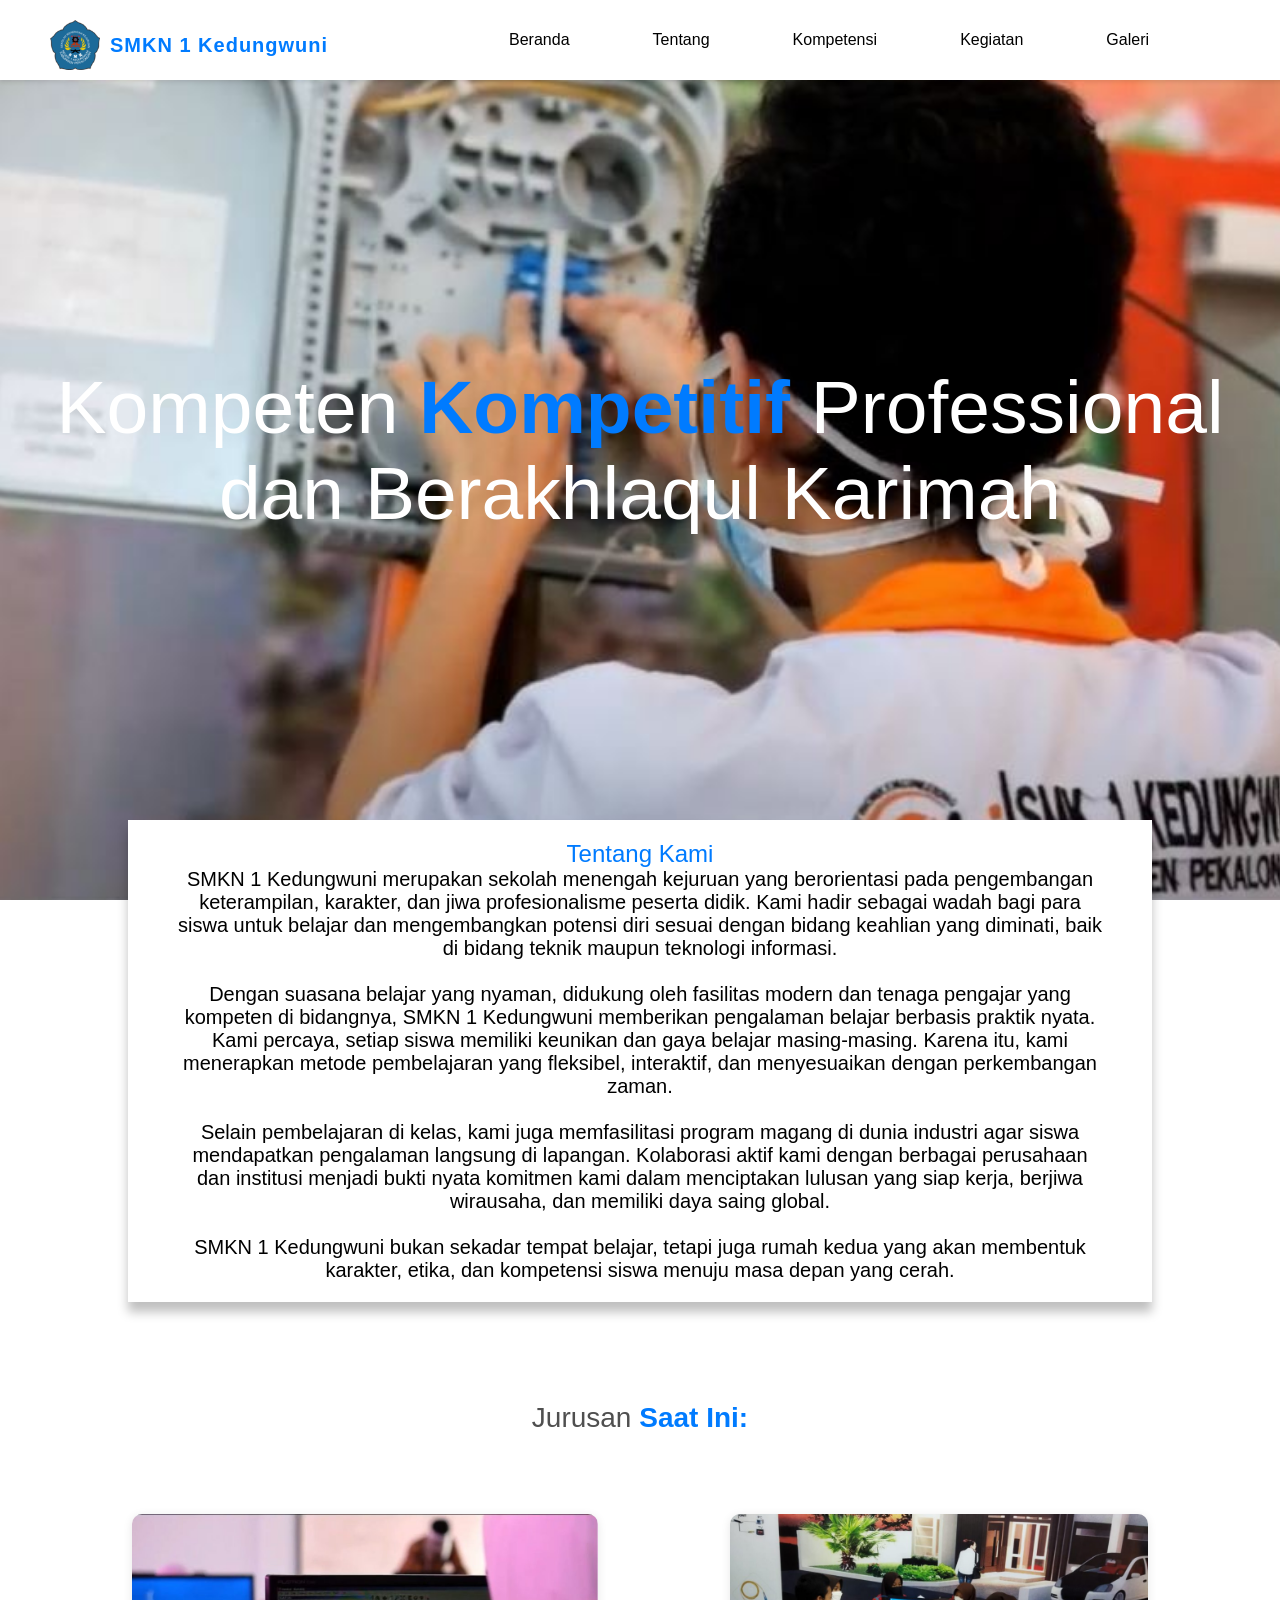
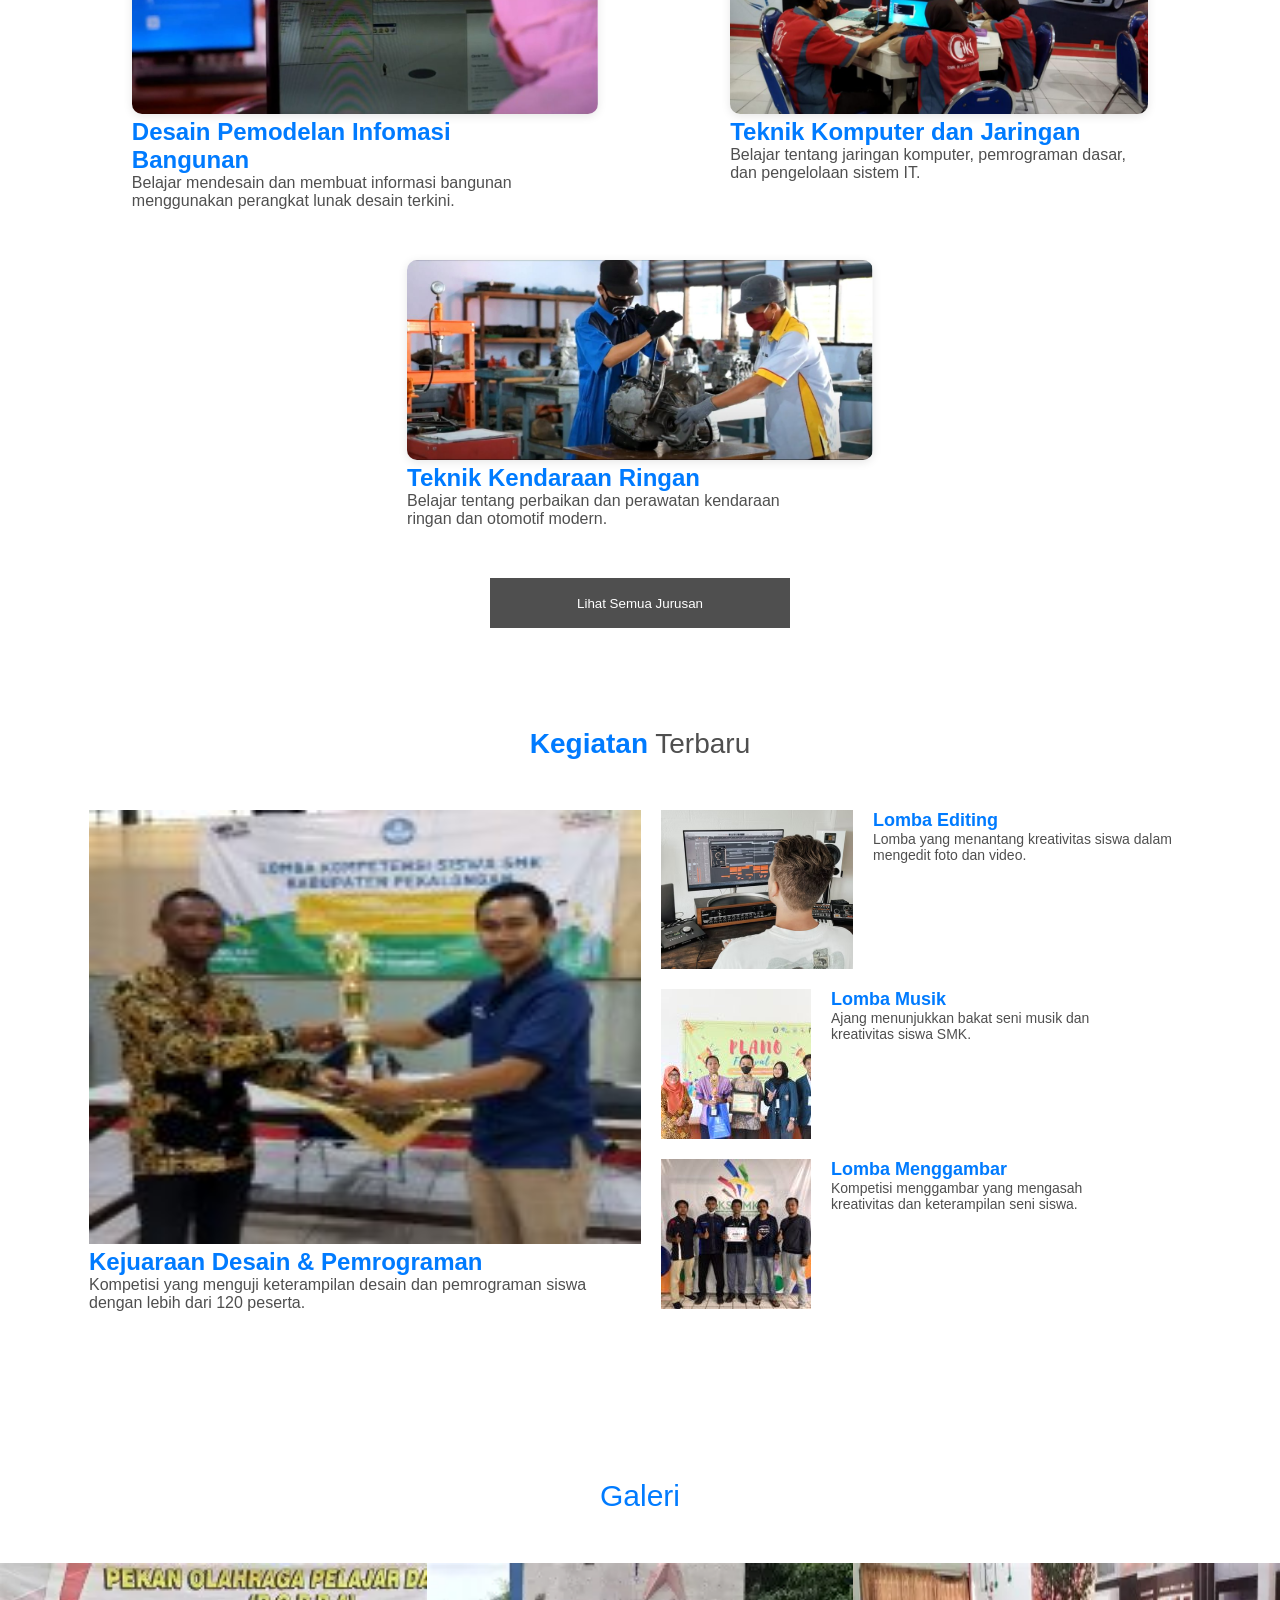
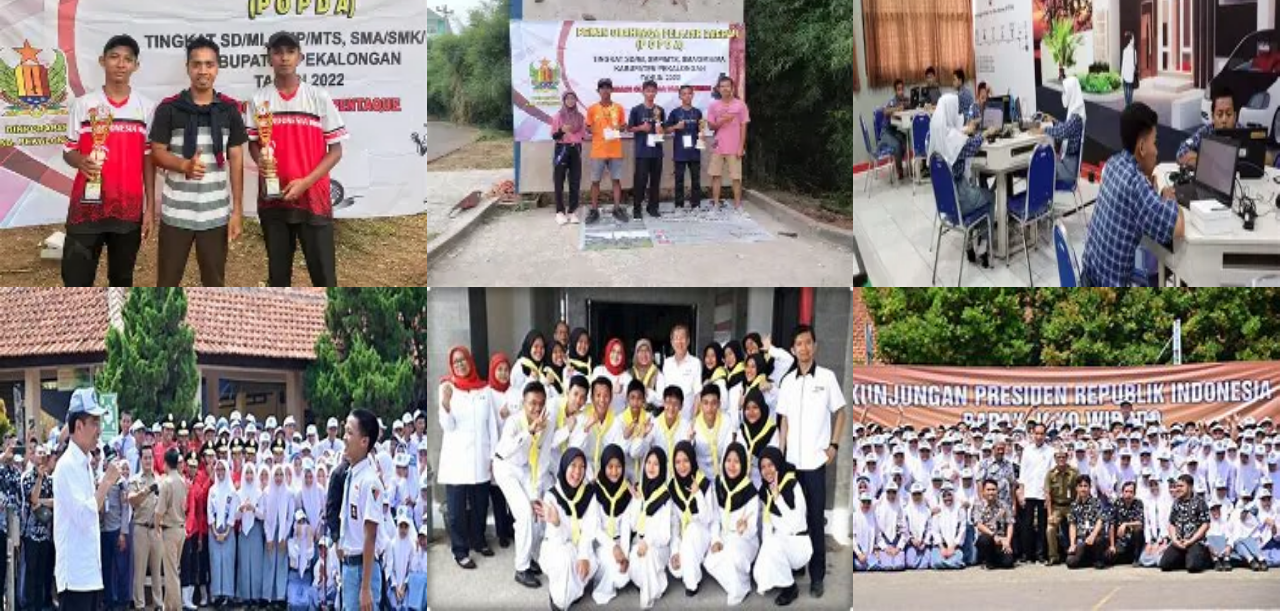
==== index.html @ 64cda027 "Add files via upload" ====
<!DOCTYPE html>
<html lang="id">
  <head>
    <meta charset="UTF-8" />
    <meta http-equiv="X-UA-Compatible" content="IE=edge" />
    <meta name="viewport" content="width=device-width, initial-scale=1.0" />
    <title>SMKN 1 Kedungwuni</title>
    <link rel="stylesheet" href="style.css" />
  </head>
  <body id="body">
    <!-- Navbar -->
    <nav>
      <div class="menu-toggle">
        <input type="checkbox" />
        <div class="hamburger">
          <span class="menu-1"></span>
          <span class="menu-2"></span>
          <span class="menu-3"></span>
        </div>
      </div>
      <div class="logo">
        <img src="img/Icon/logo.png" alt="Logo SMKN 1 Kedungwuni" />
        <p>SMKN 1 Kedungwuni</p>
      </div>
      <ul>
        <li><a href="#body">Beranda</a></li>
        <li><a href="#about">Tentang</a></li>
        <li><a href="#jurusan">Kompetensi</a></li>
        <li><a href="#event">Kegiatan</a></li>
        <li><a href="#gallery">Galeri</a></li>
      </ul>
      <div class="btn-main">
      </div>
    </nav>

    <!-- Kata -->
    <div class="header">
      <h1>Kompeten <span class="active">Kompetitif</span> Professional dan Berakhlaqul Karimah</h1>
    </div>
    
    <div class="about" id="about">
      <div class="overlay">
        <h2>Tentang Kami</h2>
        <p>
          SMKN 1 Kedungwuni merupakan sekolah menengah kejuruan yang berorientasi pada pengembangan keterampilan, karakter, dan jiwa profesionalisme peserta didik.  
          Kami hadir sebagai wadah bagi para siswa untuk belajar dan mengembangkan potensi diri sesuai dengan bidang keahlian yang diminati, baik di bidang teknik maupun teknologi informasi.  
          <br><br>
          Dengan suasana belajar yang nyaman, didukung oleh fasilitas modern dan tenaga pengajar yang kompeten di bidangnya, SMKN 1 Kedungwuni memberikan pengalaman belajar berbasis praktik nyata.  
          Kami percaya, setiap siswa memiliki keunikan dan gaya belajar masing-masing. Karena itu, kami menerapkan metode pembelajaran yang fleksibel, interaktif, dan menyesuaikan dengan perkembangan zaman.  
          <br><br>
          Selain pembelajaran di kelas, kami juga memfasilitasi program magang di dunia industri agar siswa mendapatkan pengalaman langsung di lapangan.  
          Kolaborasi aktif kami dengan berbagai perusahaan dan institusi menjadi bukti nyata komitmen kami dalam menciptakan lulusan yang siap kerja, berjiwa wirausaha, dan memiliki daya saing global.  
          <br><br>
          SMKN 1 Kedungwuni bukan sekadar tempat belajar, tetapi juga rumah kedua yang akan membentuk karakter, etika, dan kompetensi siswa menuju masa depan yang cerah.
        </p>
      </div>
    </div>

    <!-- Jurusan -->
    <div class="jurusan" id="jurusan">
      <h2 class="cor-header">Jurusan <span class="active">Saat Ini:</h2>
      <div class="jurusan-content">
        <div class="cor-1 jurusan-main">
          <img src="img/jurusan/cor1.png" alt="" class="jurusan-img"/>
          <div class="text">
            <h2 class="active">Desain Pemodelan Infomasi Bangunan</h2>
            <p>Belajar mendesain dan membuat informasi bangunan menggunakan perangkat lunak desain terkini.</p>
          </div>
        </div>
        <div class="cor-2 jurusan-main">
          <img src="img/jurusan/cor2.png" alt="" class="jurusan-img"/>
          <div class="text">
            <h2 class="active">Teknik Komputer dan Jaringan</h2>
            <p>Belajar tentang jaringan komputer, pemrograman dasar, dan pengelolaan sistem IT.</p>
          </div>
        </div>
        <div class="cor-3 jurusan-main">
          <img src="img/jurusan/cor3.png" alt="" class="jurusan-img"/>
          <div class="text">
            <h2 class="active">Teknik Kendaraan Ringan</h2>
            <p>Belajar tentang perbaikan dan perawatan kendaraan ringan dan otomotif modern.</p>
          </div>
        </div>
      </div>
      <div class="cor-btn-all">
        <a href="">
          <button>Lihat Semua Jurusan</button>
        </a>
      </div>
    </div>

    <!-- Kegiatan -->
    <div class="event" id="event">
      <h2 class="event-header"><span class="active">Kegiatan</span> Terbaru</h2>
      <div class="event-content">
        <div class="event-main">
          <img src="img/Event/event1.png" alt="" class="main-banner" />
          <div class="event-text">
            <h2>Kejuaraan Desain & Pemrograman</h2>
            <p>Kompetisi yang menguji keterampilan desain dan pemrograman siswa dengan lebih dari 120 peserta.</p>
          </div>
        </div>
        <div class="event-side">
          <div class="side-1">
            <img src="img/Event/event4.png" alt="" class="side-banner" />
            <div class="side-text">
              <h3>Lomba Editing</h3>
              <p>Lomba yang menantang kreativitas siswa dalam mengedit foto dan video.</p>
            </div>
          </div>
          <div class="side-2">
            <img src="img/Event/event2.png" alt="" class="side-banner" />
            <div class="side-text">
              <h3>Lomba Musik</h3>
              <p>Ajang menunjukkan bakat seni musik dan kreativitas siswa SMK.</p>
            </div>
          </div>
          <div class="side-3">
            <img src="img/Event/event3.png" alt="" class="side-banner" />
            <div class="side-text">
              <h3>Lomba Menggambar</h3>
              <p>Kompetisi menggambar yang mengasah kreativitas dan keterampilan seni siswa.</p>
            </div>
          </div>
        </div>
      </div>
    </div>

    <!-- Galeri -->
    <div class="gallery" id="gallery">
      <h2>Galeri</h2>
      <div class="gallery-content">
        <img src="img/Gallery/g1.png" alt="" />
        <img src="img/Gallery/g2.png" alt="" />
        <img src="img/Gallery/g3.png" alt="" />
        <img src="img/Gallery/g4.png" alt="" />
        <img src="img/Gallery/g5.png" alt="" />
        <img src="img/Gallery/g6.png" alt="" />
      </div>
    </div>
    <script src="script.js"></script>
  </body>
</html>
---- style.css ----
* {
  font-family: "Poppins", sans-serif;
  margin: 0;
  padding: 0;
  scroll-behavior: smooth;
}
nav {
  position: fixed;
  top: 0;
  width: 100%;
  z-index: 999;
  background-color: white;
  box-shadow: 0 2px 4px rgba(0,0,0,0.1);
  display: flex;
  align-items: center;
  padding: 10px 20px;
}

.navbar-toggler {
  margin-top: 0;
  margin-bottom: 0;
  padding: 0.25rem 0.75rem;
  display: flex;
  align-items: center;
}

nav .logo {
  display: flex;
  font-weight: 200;
  letter-spacing: 1px;
  font-weight: 600;
  font-size: 24px;
  padding-top: 10px;
}
nav .logo p {
  color: #007bff;
}
nav ul {
  display: flex;
  list-style: none;
  width: 30%;
  justify-content: space-between;
  transition: 500ms ease-in-out;
  padding-bottom: 10px;
  padding-top: 10px;
}
nav ul li a {
  color: black;
  text-decoration: none;
  font-size: 16px;
  font-weight: 300;
}
nav ul li a:hover {
  color: #dadce4;
}
nav ul .btn-main {
  display: none;
}
.search-btn {
  display: flex;
  align-items: center;
}
.search-btn button {
  width: 150px;
  height: 40px;
  background: #007bff;
  color: white;
  border: none;
}
.search-btn .btn {
  padding-right: 50px;
}
.search-btn img {
  width: 50px;
  height: 50px;
  padding-top: 6px;
}
/* Menu */
.menu-toggle {
  height: 50px !important;
  width: 55px;
  background-color: white;
  box-shadow: 0px 1px 10px rgba(0, 0, 0, 0.25);
  border-radius: 10px;
  align-items: center;
  z-index: 10;
  display: none;
  flex-direction: column;
  height: 23px;
  justify-content: space-between;
  position: relative;
}
.menu-toggle .hamburger {
  margin-top: 7px;
  margin-left: 2px;
}
.menu-toggle .hamburger span {
  margin-top: 6px;
  display: block;
  width: 38px;
  height: 4px;
  background-color: #007bff;
  border-radius: 3px;
  transition: all 0.5s;
  z-index: 1;
}
.menu-toggle .hamburger .menu-1 {
  width: 38px;
}
.menu-toggle .hamburger .menu-2 {
  width: 30px;
}
.menu-toggle .hamburger .menu-3 {
  width: 20px;
}
.menu-toggle input {
  position: absolute;
  width: 50px;
  left: 5px;
  top: 10px;
  height: 38px;
  opacity: 0;
  cursor: pointer;
  z-index: 3;
}
/* Jumbotron */
.header {
  display: flex;
  background-image: url(img/Background/bg.png);
  width: 100%;
  height: 100vh;
  background-repeat: no-repeat;
  background-position: center;
  background-size: cover;
  justify-content: center;
  align-items: center;
}
.header h1 {
  color: white;
  text-align: center;
  font-weight: 500;
  font-size: 75px;
}
.header .active {
  font-weight: 700;
  color: #007bff;
}

nav {
  display: flex;
  justify-content: space-between;
  align-items: center;
  padding: 10px 50px;
  background-color: white;
  box-shadow: 0 2px 4px rgba(0, 0, 0, 0.1);
}

.logo {
  display: flex;
  align-items: center;
  gap: 10px;
}

.logo img {
  width: 50px;
  height: auto;
}

.logo p {
  font-size: 20px;
  font-weight: bold;
  color: #007bff;
  margin: 0;
}
body,
html {
  margin: 0;
  padding: 0;
}

nav {
  width: 100%;
}

.img-check {
  position: absolute;
  z-index: 100;
  width: 40px;
  height: 50px;
  right: 2px;
  top: 5px;
  opacity: 0;
  cursor: pointer;
}

/* About */
.about {
  display: flex;
  justify-content: center;
}
.about .overlay {
  position: relative;
  width: 80%;
  height: auto;
  padding-bottom: 20px;
  background-color: #ffffff;
  margin-top: -80px;
  box-shadow: 0px 10px 10px rgba(0, 0, 0, 0.25);
  text-align: center;
  filter: blur(100%);
}
.about .overlay h2 {
  padding-top: 20px;
  color: #007bff;
  font-weight: 500;
}
.about .overlay p {
  font-size: 20px;
  font-weight: 300;
  padding: 0 50px;
}

/* Jurusan */
.jurusan {
  padding-top: 100px;
  display: flex;
  justify-content: center;
  flex-direction: column;
}
.jurusan .active {
  color: #007bff;
  font-weight: 700;
}
.jurusan .cor-header {
  font-size: 28px;
  padding-bottom: 30px;
  text-align: center;
  font-weight: 500;
  color: #4f4f4f;
}
.cor-link ul {
  display: flex;
  list-style: none;
  justify-content: center;
}
.cor-link ul li {
  padding-left: 15px;
}
.cor-link ul li a {
  text-decoration: none;
  color: #4f4f4f;
  opacity: 60%;
  font-size: 20px;
}
.cor-link ul li a:hover::after {
  content: "";
  display: block;
  border-bottom: 2px solid black;
}
.cor-link ul li a:hover {
  opacity: 1;
}
.cor-btn {
  width: 150px;
  height: 50px;
  background-color: white;
  margin: auto;
  box-shadow: 0px 0px 10px rgba(0, 0, 0, 0.25);
  border-radius: 100px;
  position: relative;
  display: none;
}
.cor-btn p {
  margin-left: 50px;
  padding-top: 12px;
  color: #007bff;
}
.cor-btn input {
  position: absolute;
  top: 0%;
  width: 150px;
  height: 50px;
  opacity: 0.3;
  cursor: pointer;
}
.cor-responsive {
  display: none;
}
.jurusan-content {
  display: flex;
  justify-content: space-evenly;
  margin-top: 50px;
  flex-wrap: wrap;
}
.jurusan-content .text {
  width: 418px;
}
.jurusan-content .jurusan-main {
  padding-bottom: 50px;
}

.jurusan-img {
  width: 100%;
  height: 200px;
  object-fit: cover;
  border-radius: 10px;
  box-shadow: 0 2px 10px rgba(0, 0, 0, 0.1);
}

.jurusan-content .text p {
  color: #4f4f4f;
}
.cor-btn-all {
  margin: 0 auto;
}
.cor-btn-all button {
  min-width: 300px;
  height: 50px;
  background-color: #4f4f4f;
  font-weight: 500;
  color: white;
  border: none;
}

/* event */
.event-text h2 {
  color: #007bff;
}
.event-text p {
  color: #4f4f4f;
}
.event-content .event-main img {
  width: 552px;
  height: 434px;
}
.event-side .side-text h3 {
  font-size: 18px;
  color: #007bff;
}
.event-side .side-text p {
  font-size: 14px;
  color: #4f4f4f;
}

.event .event-header {
  margin-top: 100px;
  margin-bottom: 50px;
  text-align: center;
  color: #4f4f4f;
  font-weight: 500;
  font-size: 28px;
}
.event .event-header .active {
  color: #007bff;
  font-weight: 700;
}
.event-content {
  display: flex;
  justify-content: center;
}
.event-main .event-text p {
  width: 552px;
}
.side-1,
.side-2,
.side-3 {
  display: flex;
  margin-left: 20px;
  margin-bottom: 20px;
  cursor: pointer;
}
.side-1 .side-text,
.side-2 .side-text,
.side-3 .side-text {
  max-width: 318px;
  padding-left: 20px;
}
.gallery h2 {
  color: #007bff;
  text-align: center;
  font-size: 30px;
  padding: 150px 0 50px 0;
  font-weight: 300;
}
.gallery-content {
  display: grid;
  grid-template-columns: 1fr 1fr 1fr;
  grid-template-rows: 1fr 1fr;
  justify-content: center;
}
.gallery-content img {
  width: 100%;
  height: 100%;
}

@media screen and (max-width: 1500px) {
  nav ul {
    width: 50%;
  }
}

@media screen and (max-width: 1200px) {
  .event-content {
    flex-direction: column;
    align-items: center;
  }
  .event-content .event-main img {
    min-width: 750px;
    height: 450px;
  }
  .side-1,
  .side-2,
  .side-3 {
    padding-top: 20px;
    margin-left: -60px;
  }
  .side-1 img,
  .side-2 img,
  .side-3 img {
    width: 346px;
    height: 200px;
  }
}

@media screen and (max-width: 900px) {
  nav ul {
    width: 65%;
  }
  nav .logo {
    display: none;
  }
  .search-btn .btn {
    padding-right: 20px;
  }

}
@media screen and (max-width: 768px) {
  .menu-toggle {
    display: flex;
  }
  nav {
    justify-content: space-around;
  }
  nav ul {
    position: absolute;
    right: 0;
    top: 0;
    height: 60vh;
    align-items: center;
    padding-top: 60px;
    justify-content: space-evenly;
    flex-direction: column;
    z-index: 1;
    color: rebeccapurple;
    width: 100%;
    transform: translateX(-170%);
  }
  nav ul.slide {
    width: 100%;
    background-color: #ffffff;
    transform: translateX(0);
    z-index: 1;
  }
  nav ul li a {
    font-size: 22px;
    margin-left: -15px;
  }

  nav ul .btn-main button {
    width: 200px;
    height: 40px;
    background: #007bff;
    color: white;
    border: none;
  }
  .header h1 {
    font-size: 64px;
  }

  .cor-link .lg-link {
    display: none;
    z-index: -1;
  }
  .cor-link ul li a:hover::after {
    content: "";
    display: block;
    border-bottom: 0px solid black;
  }

  .cor-btn {
    width: 150px;
    height: 50px;
    background-color: white;
    margin: auto;
    box-shadow: 0px 0px 10px rgba(0, 0, 0, 0.25);
    border-radius: 100px;
    position: relative;
    display: inherit;
  }
  .cor-btn p {
    margin-left: 50px;
    padding-top: 12px;
    color: #007bff;
  }
  .cor-btn input {
    position: absolute;
    top: 0%;
    width: 150px;
    height: 50px;
    opacity: 0;
    cursor: pointer;
    z-index: 100;
  }
  .cor-responsive {
    margin-top: 20px;
    display: inherit;
    width: 100vw;
    height: 400px;
    background-color: #007bff;
    transform: scale(0.9) translateX(-100%);
    opacity: 0;
    transition: 300ms cubic-bezier(0.64, 0.12, 0.41, 0.96);
    position: absolute;
  }
  .cor-responsive ul {
    display: inherit;
    display: flex;
    flex-direction: column;
    z-index: -1;
  }
  .cor-responsive ul li {
    text-align: center;
    padding-bottom: 10px;
    padding-top: 50px;
  }
  .cor-responsive ul li a {
    color: rgb(255, 255, 255);
    opacity: 1;
    margin-left: -15px;
  }

  .cor-responsive.down-fade {
    transform: scale(0.9) translateX(0);
    opacity: 1;
    z-index: 1;
  }
  .jurusan-content .text p {
    font-size: 16px;
  }
  .event-content {
    transform: scale(0.7);
  }
  .event .event-header {
    margin-bottom: -100px;
  }
  .gallery h2 {
    color: #007bff;
    text-align: center;
    font-size: 30px;
    padding: 0px 0 50px 0;
    font-weight: 300;
  }
  .event {
    margin-bottom: -100px;
  }
}
@media screen and (max-width: 620px) {
  .event .event-header {
    margin-bottom: -300px;
  }
  .event-content .event-main .event-text h2 {
    font-size: 30px;
  }
  .event-content .event-main .event-text p {
    font-size: 24px;
  }
  .side-1,
  .side-2,
  .side-3 {
    flex-direction: column;
    padding-top: 50px;
    justify-content: center;
    align-items: center;
    margin: 0;
    text-align: center;
  }
  .side-1 img,
  .side-2 img,
  .side-3 img {
    width: 552px;
    height: 300px;
  }
  .event-content .event-main img {
    min-width: 75vw;
  }
  .event-side .side-text {
    margin-left: -210px;
  }
  .event-side .side-text h3 {
    font-size: 30px;
    width: 500px;
    padding-top: 30px;
  }
  .event-side .side-text p {
    font-size: 24px;
    width: 500px;
  }
  .event {
    margin-bottom: -250px;
  }
}
@media screen and (max-width: 460px) {
  .search-btn .btn {
    display: none;
  }
  nav ul .btn-main {
    display: inherit;
    margin-left: -15px;
  }
  .header h1 {
    font-size: 40px;
  }
  .form button {
    width: 80px;
  }
  .about .overlay p {
    font-size: 14px;
  }
  .jurusan-content img {
    width: 318px;
  }
  .jurusan-content .text {
    width: 318px;
  }
  .jurusan-content {
    justify-content: center;
  }
  .event-content {
    transform: scale(0.6);
  }
  .event .event-header {
    margin-bottom: -400px;
  }
  .event {
    margin-bottom: -350px;
  }
}
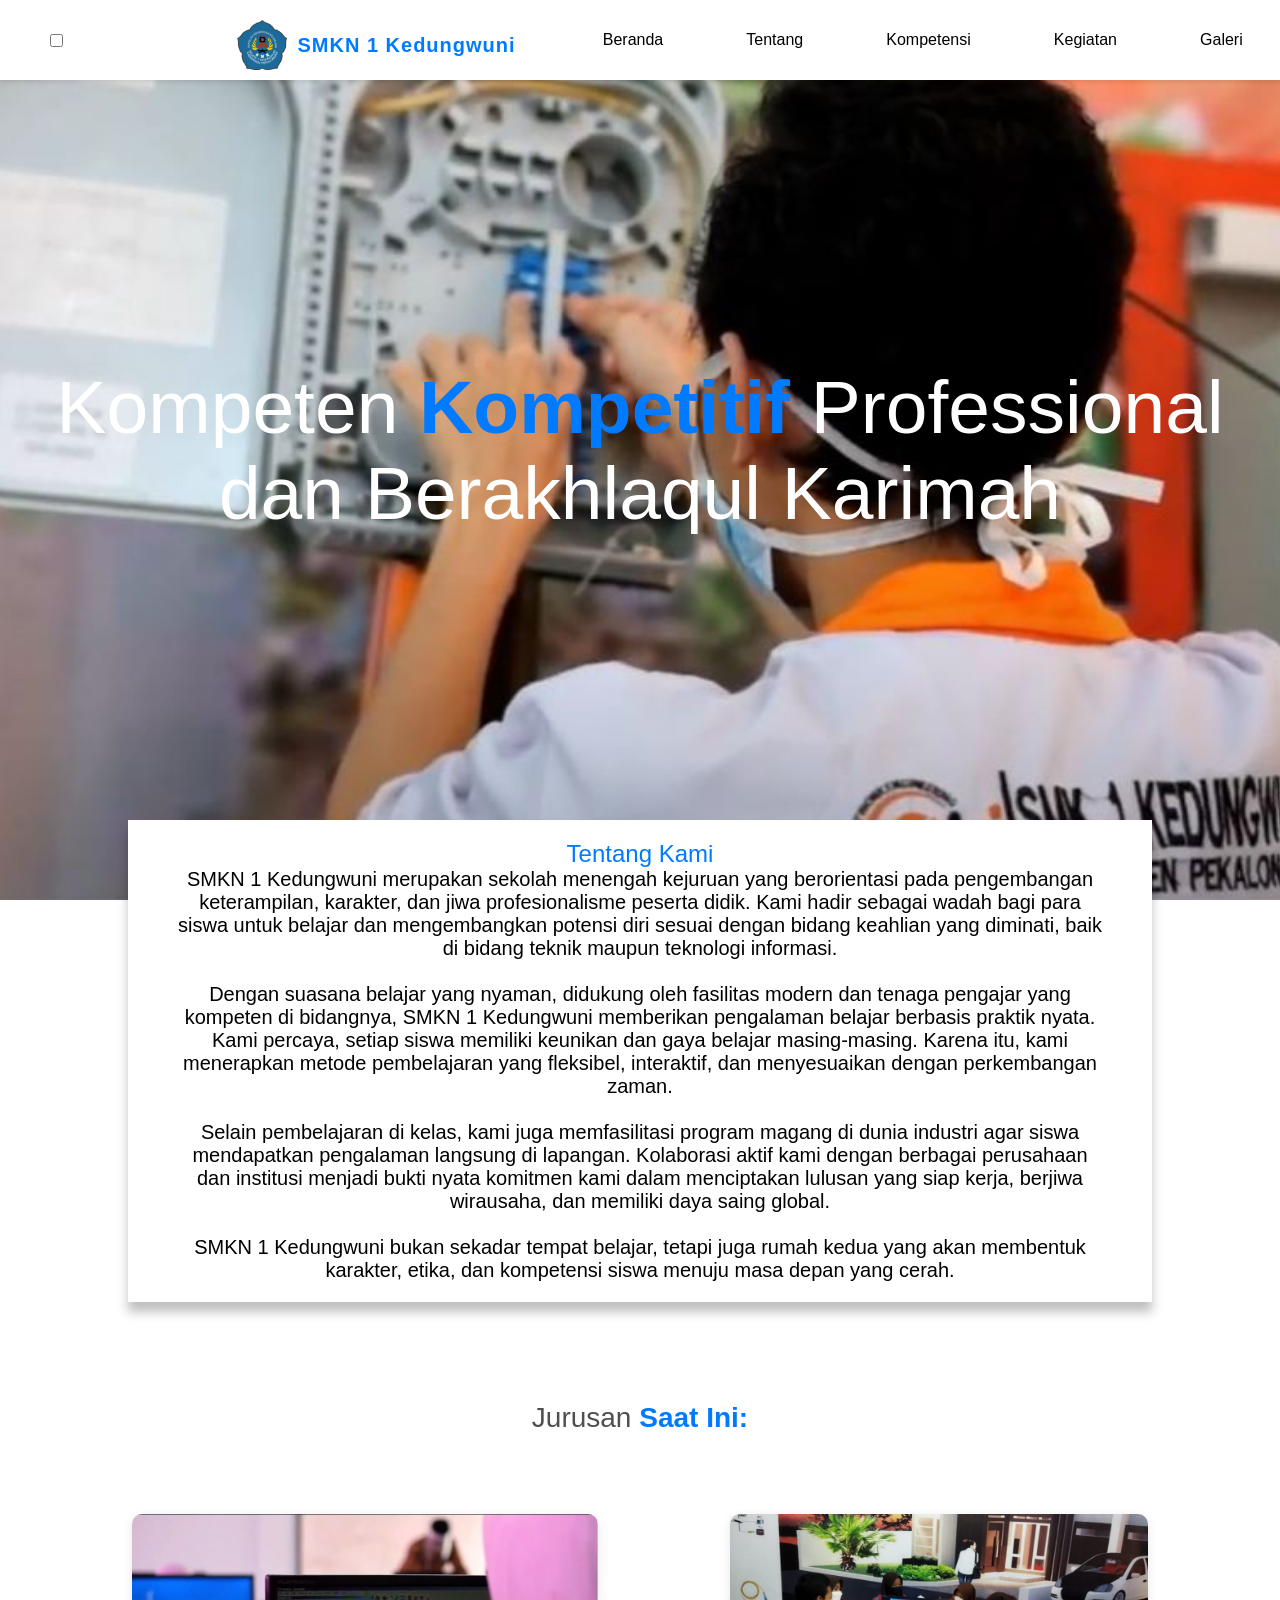
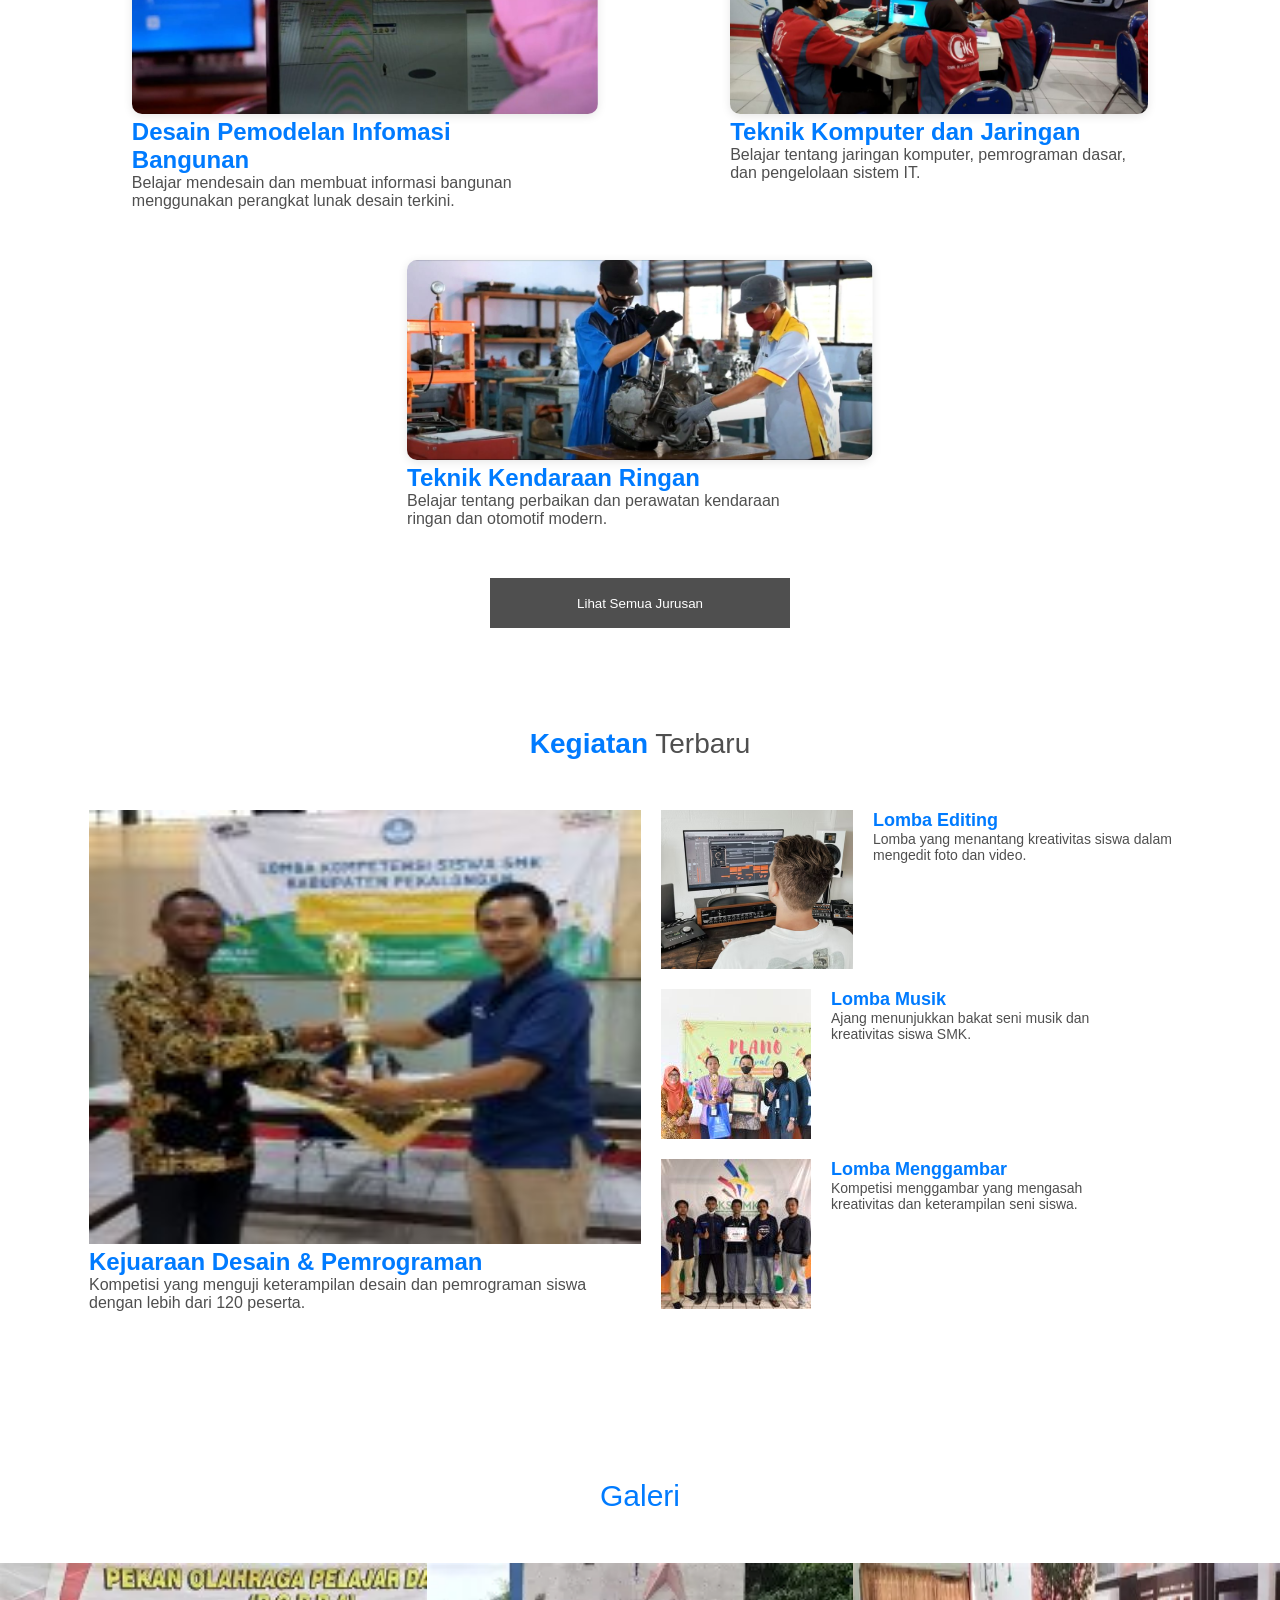
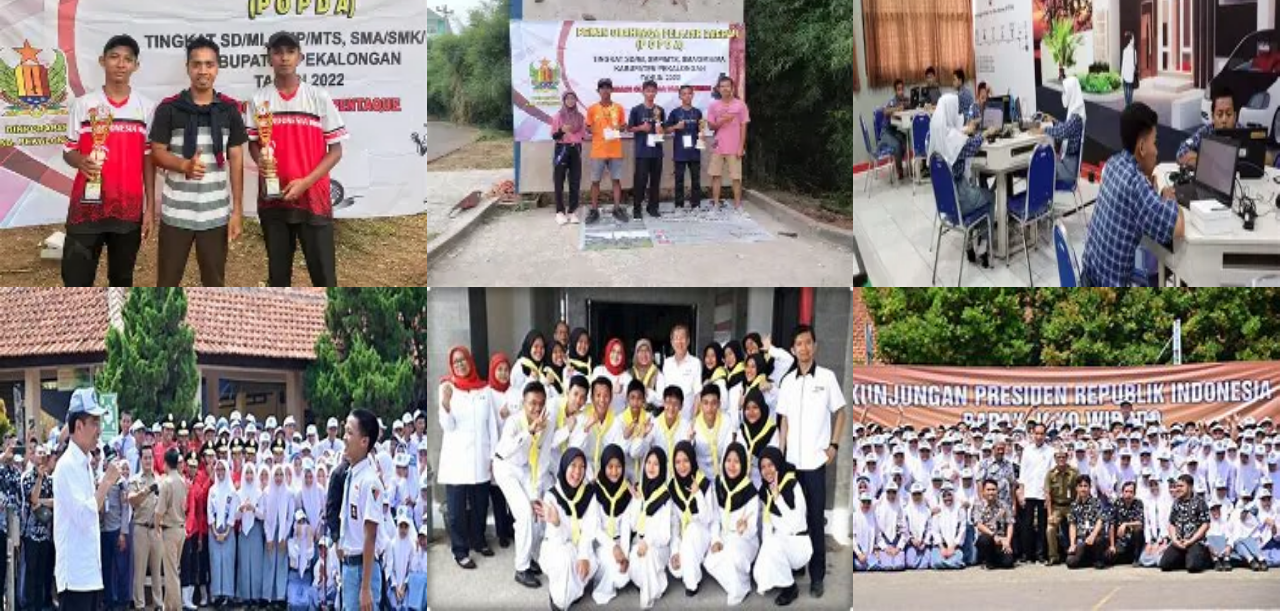
==== commit 129ff7c1: "Update index.html" ====
--- a/index.html
+++ b/index.html
@@ -9,7 +9,7 @@
   </head>
   <body id="body">
     <!-- Navbar -->
-    <nav>
+    <nav style="display: flex; justify-content: start: align-items: center;>
       <div class="menu-toggle">
         <input type="checkbox" />
         <div class="hamburger">
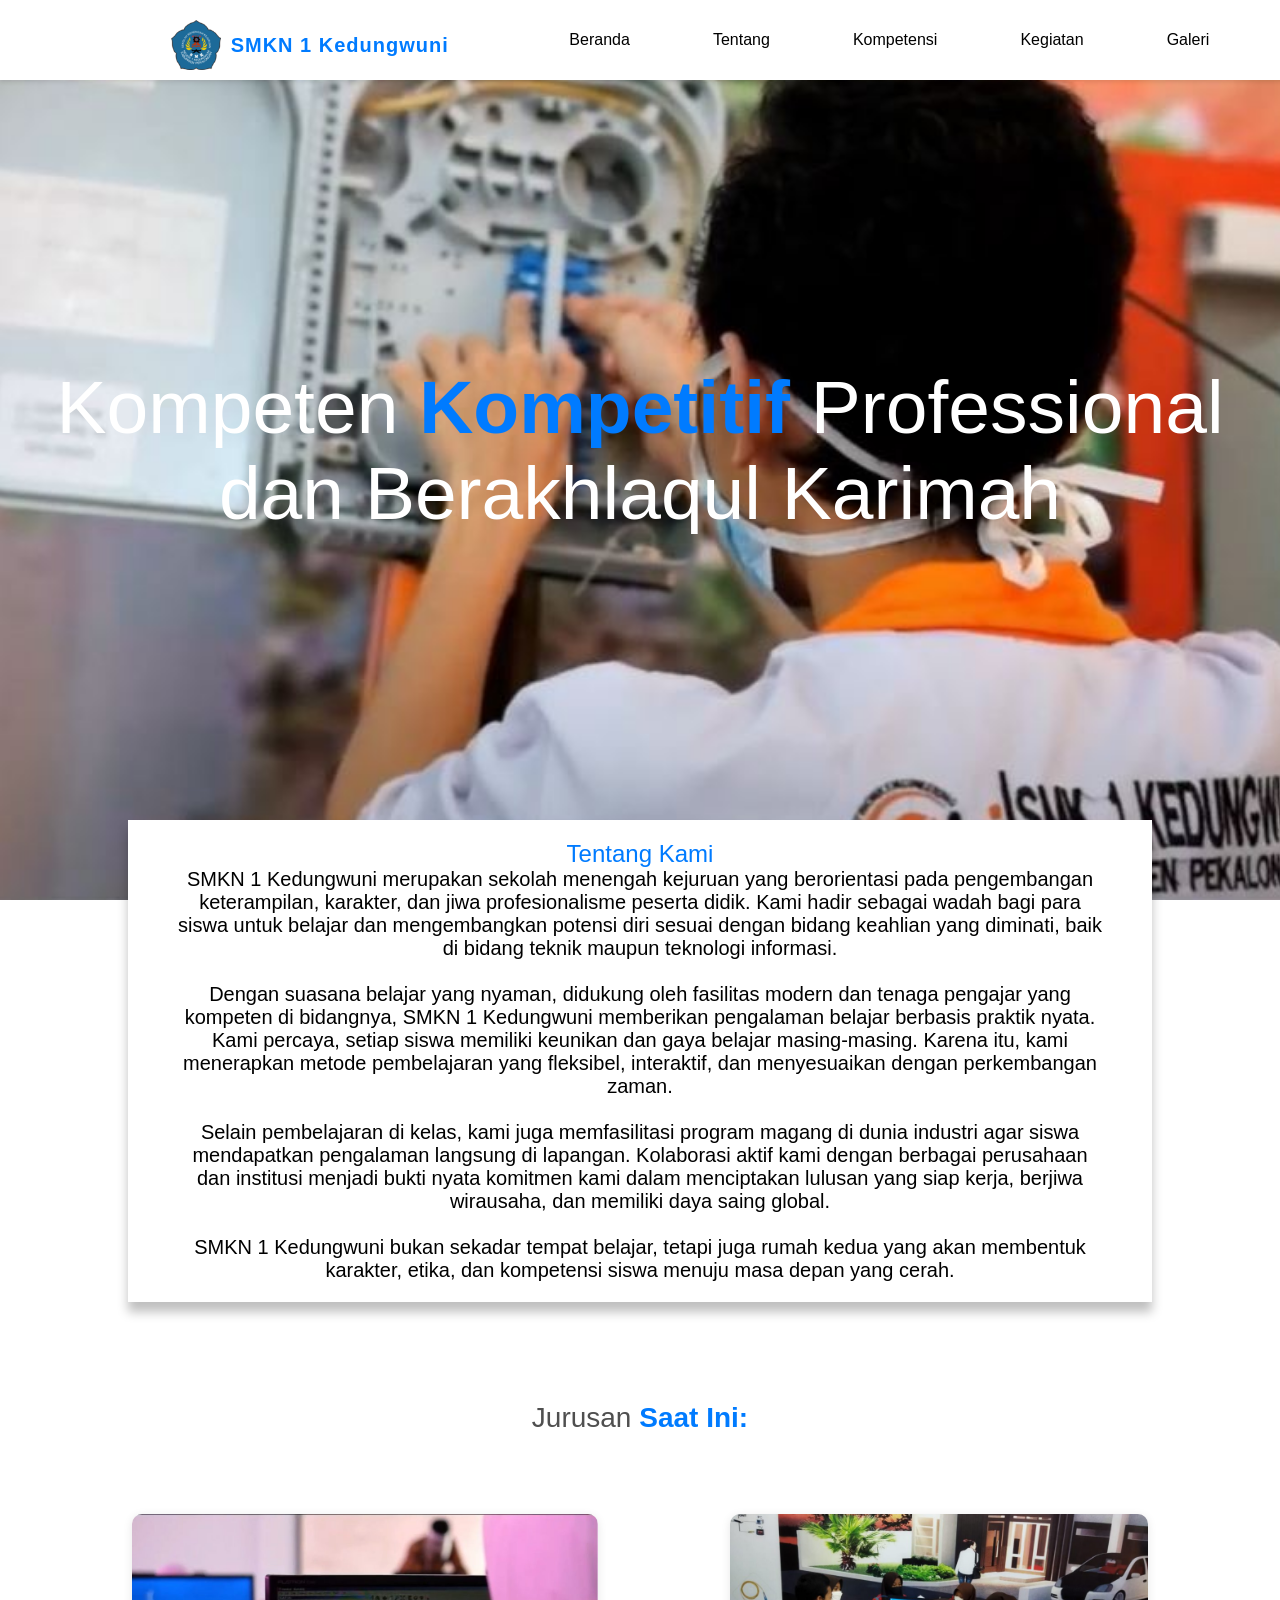
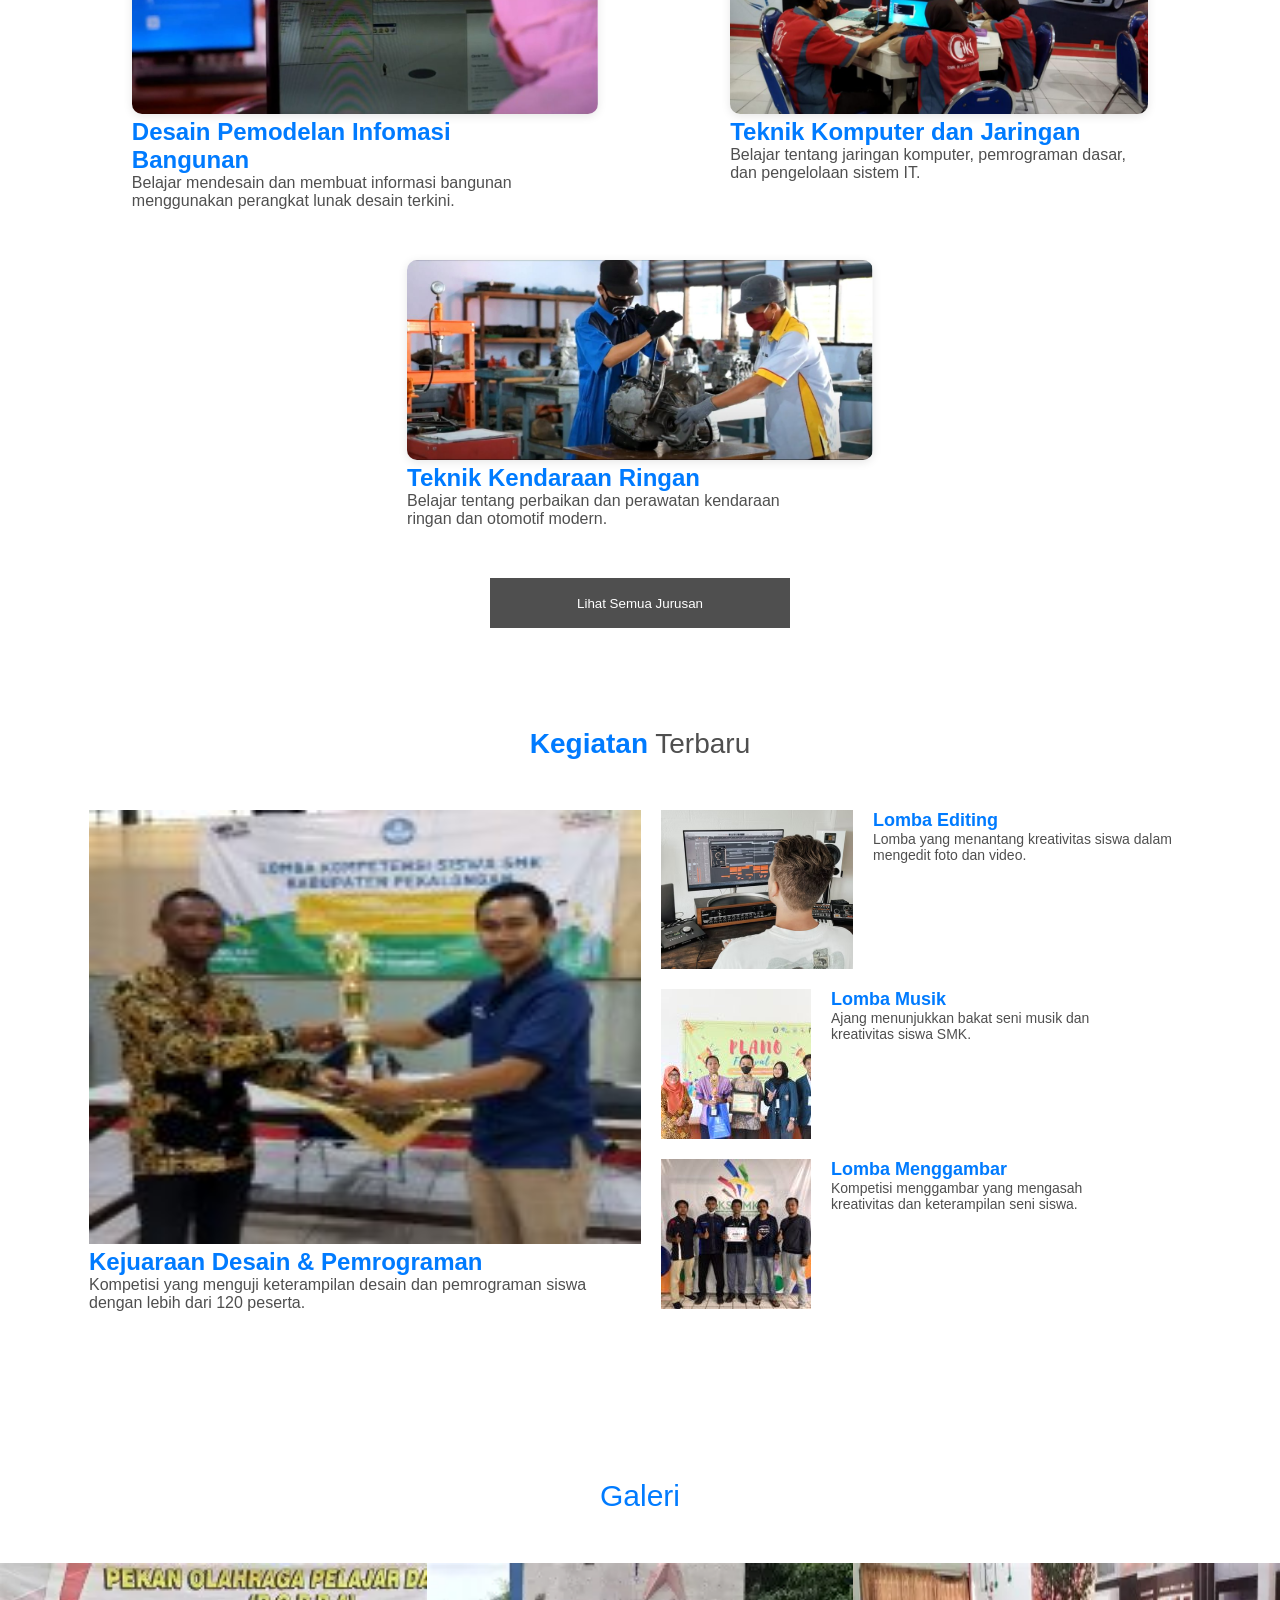
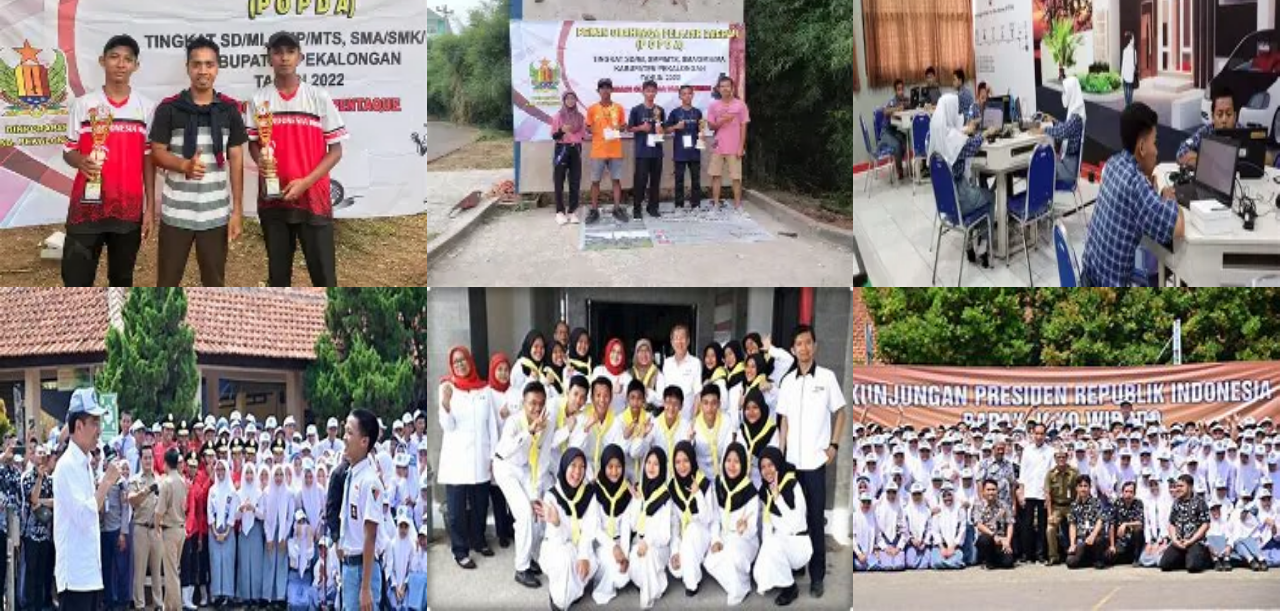
==== commit 83b79085: "Update index.html" ====
--- a/index.html
+++ b/index.html
@@ -11,7 +11,6 @@
     <!-- Navbar -->
     <nav style="display: flex; justify-content: start: align-items: center;>
       <div class="menu-toggle">
-        <input type="checkbox" />
         <div class="hamburger">
           <span class="menu-1"></span>
           <span class="menu-2"></span>
--- a/style.css
+++ b/style.css
@@ -397,6 +397,9 @@
   nav ul {
     width: 50%;
   }
+  nav {
+    justify-content: between;
+  }
 }
 
 @media screen and (max-width: 1200px) {
@@ -414,6 +417,9 @@
     padding-top: 20px;
     margin-left: -60px;
   }
+  nav {
+    justify-content: between;
+  }
   .side-1 img,
   .side-2 img,
   .side-3 img {
@@ -426,6 +432,9 @@
   nav ul {
     width: 65%;
   }
+  nav {
+    justify-content: between;
+  }
   nav .logo {
     display: none;
   }
@@ -439,7 +448,7 @@
     display: flex;
   }
   nav {
-    justify-content: space-around;
+    justify-content: between;
   }
   nav ul {
     position: absolute;
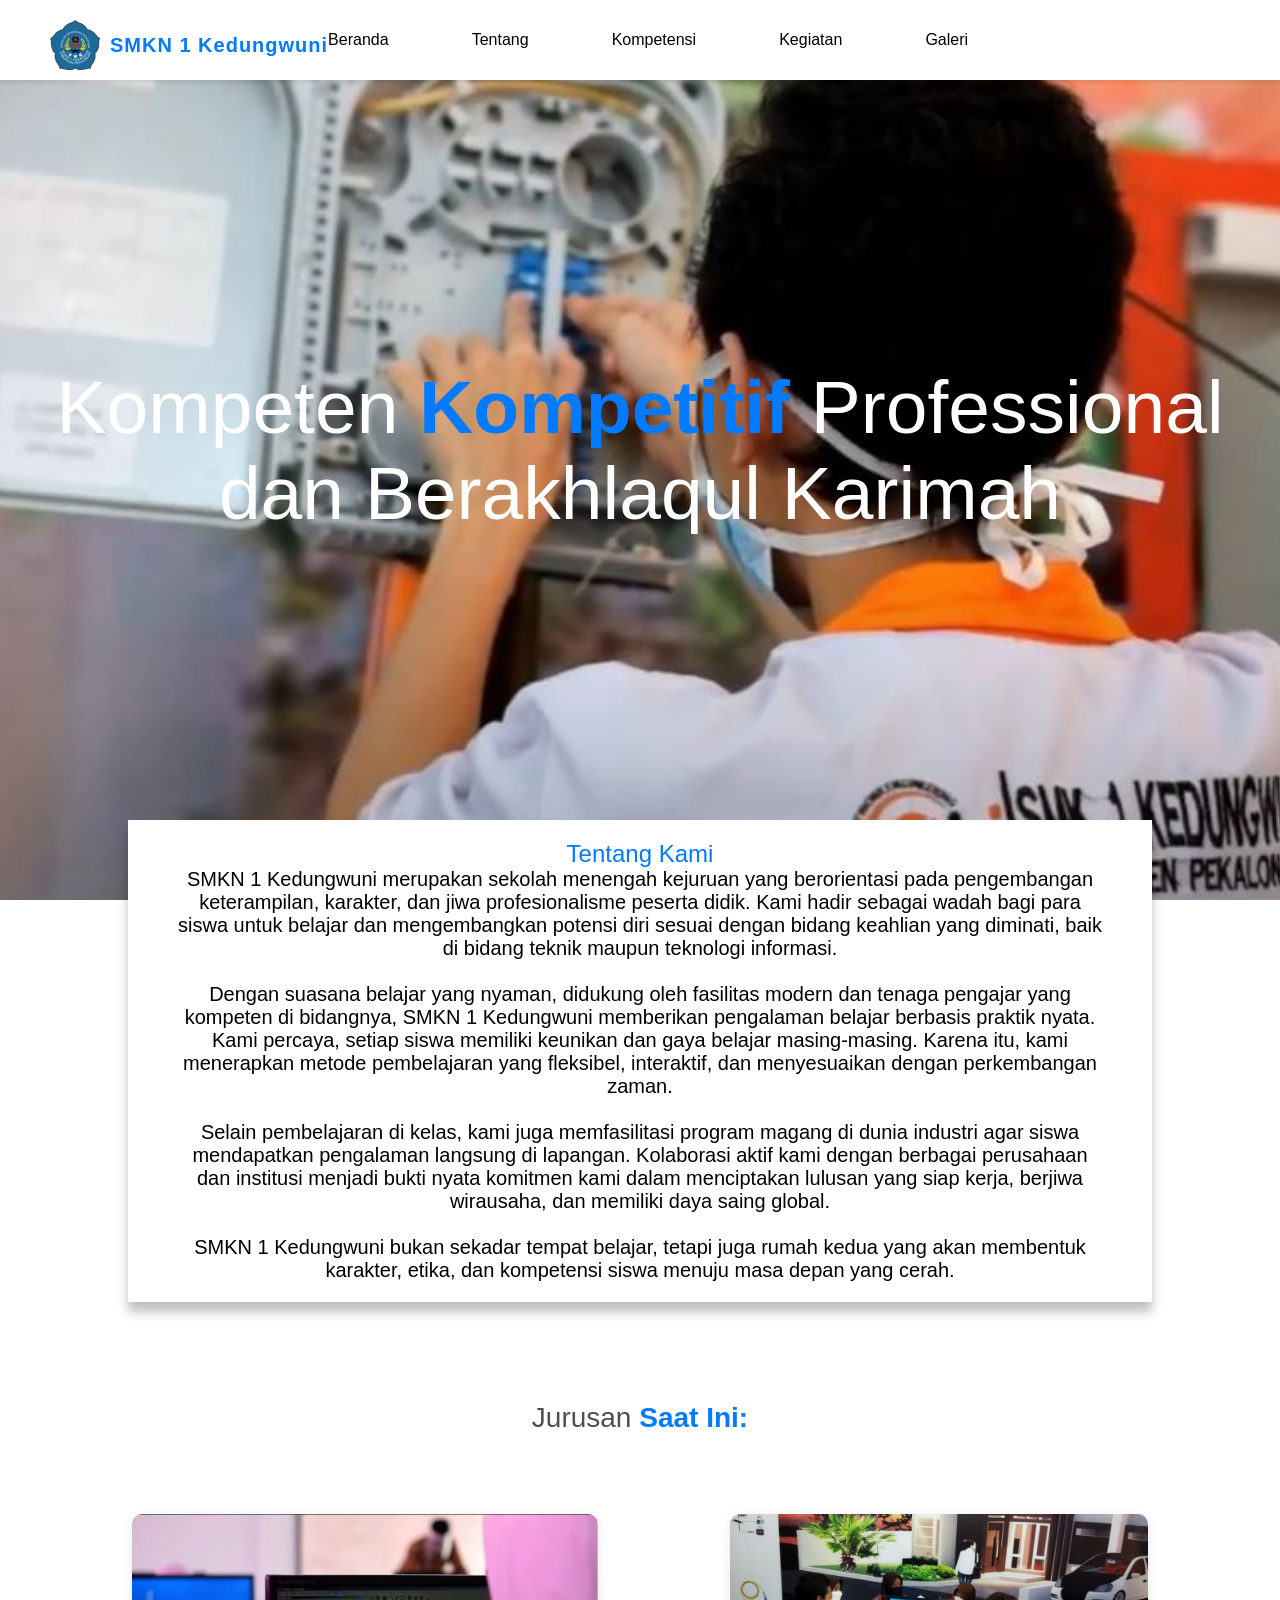
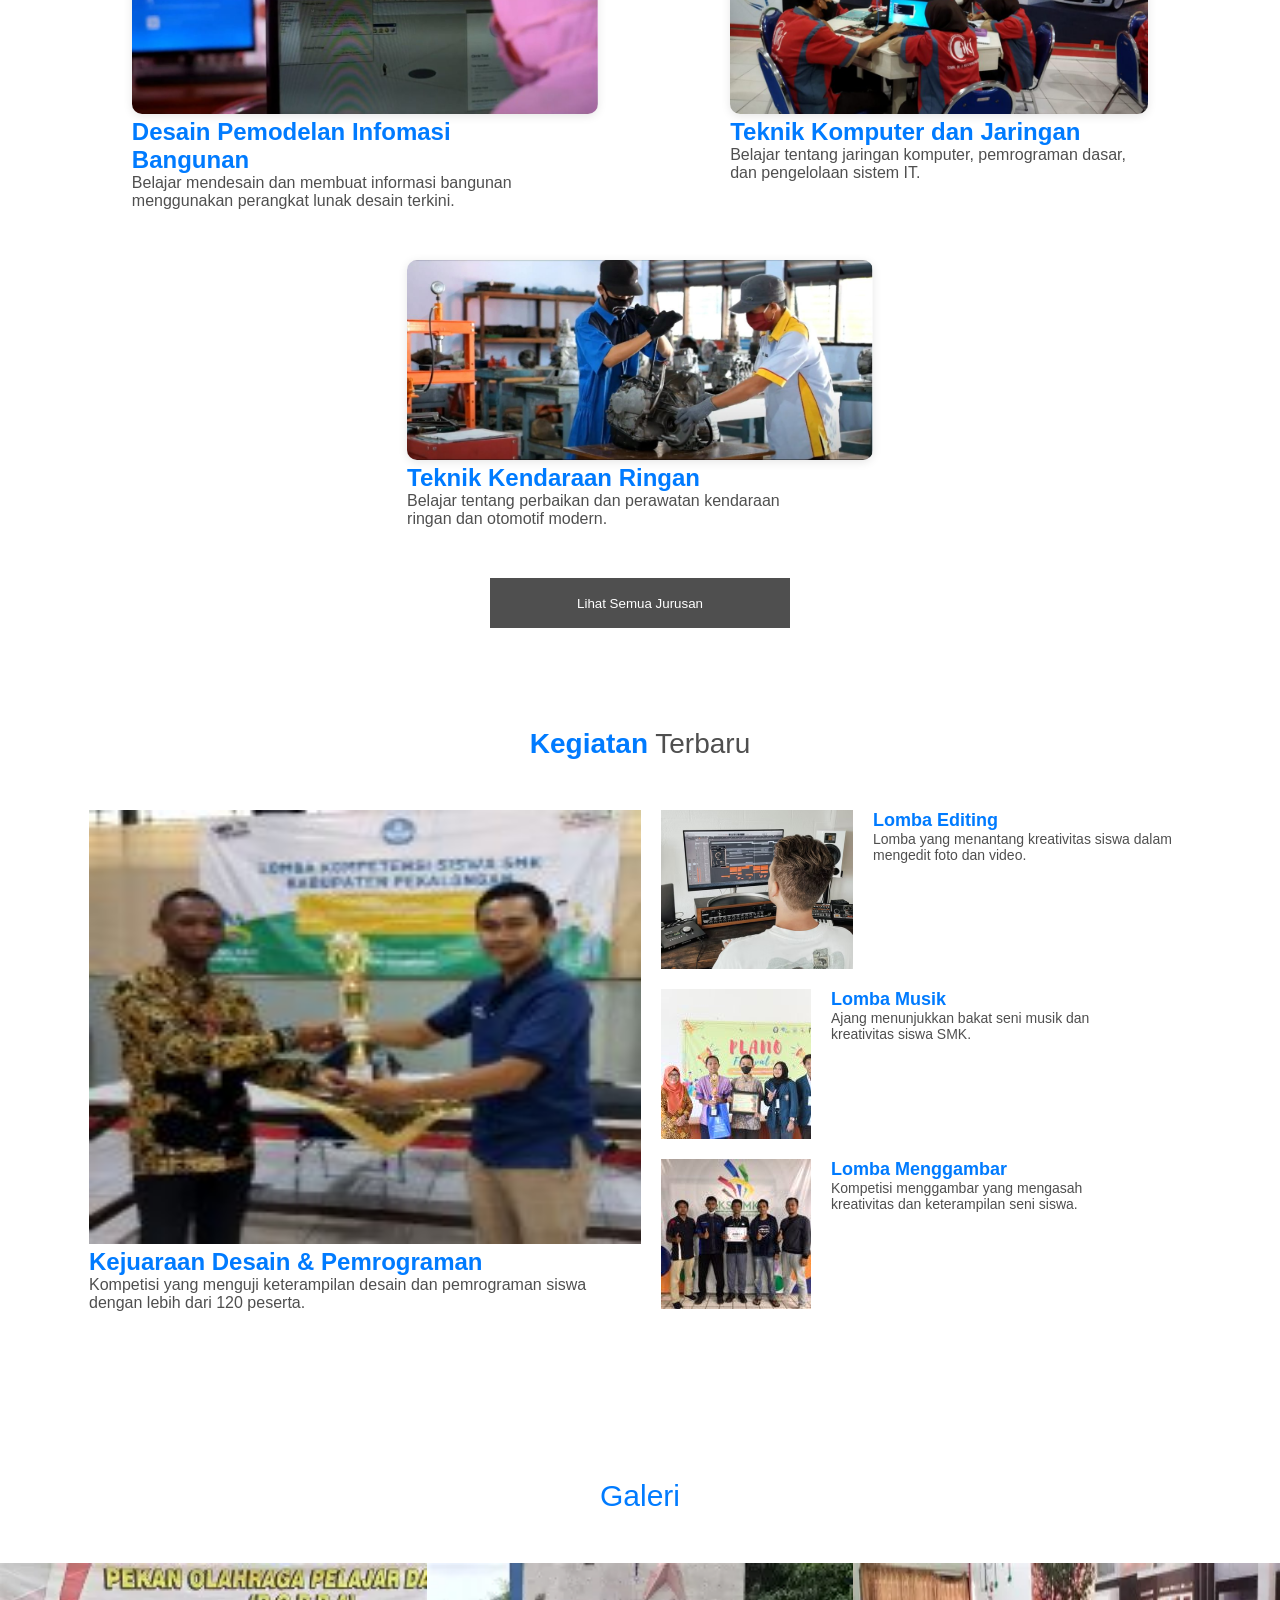
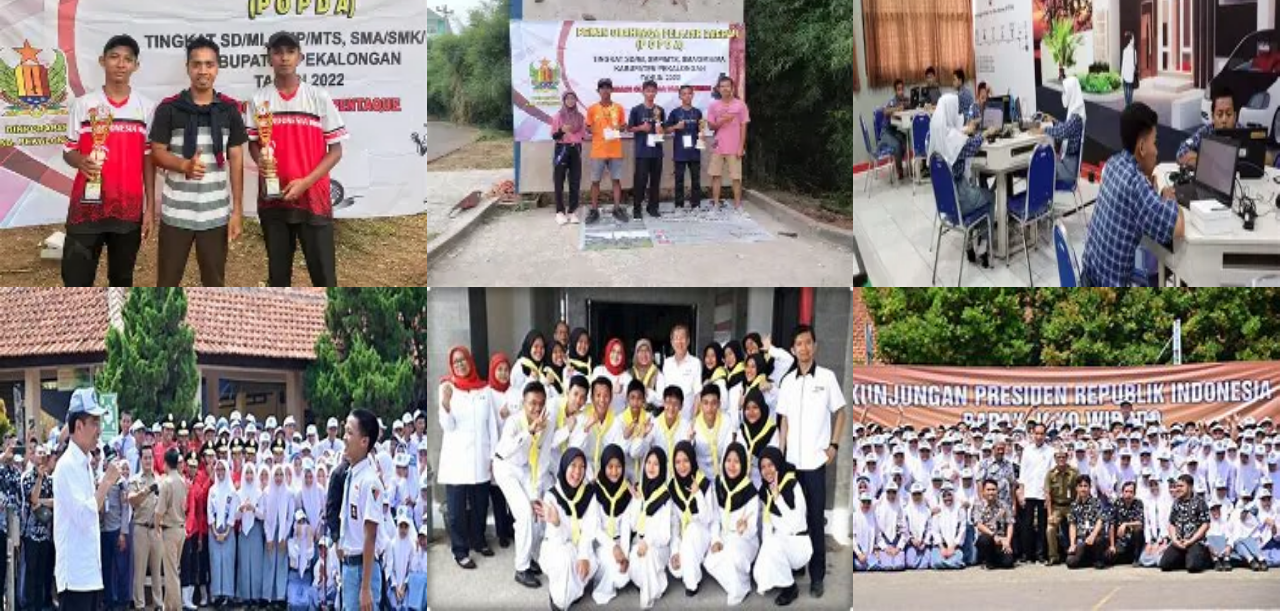
==== commit defd53db: "Update index.html" ====
--- a/index.html
+++ b/index.html
@@ -9,7 +9,7 @@
   </head>
   <body id="body">
     <!-- Navbar -->
-    <nav style="display: flex; justify-content: start: align-items: center;>
+    <nav style="display: flex; justify-content: start; align-items: center;>
       <div class="menu-toggle">
         <div class="hamburger">
           <span class="menu-1"></span>
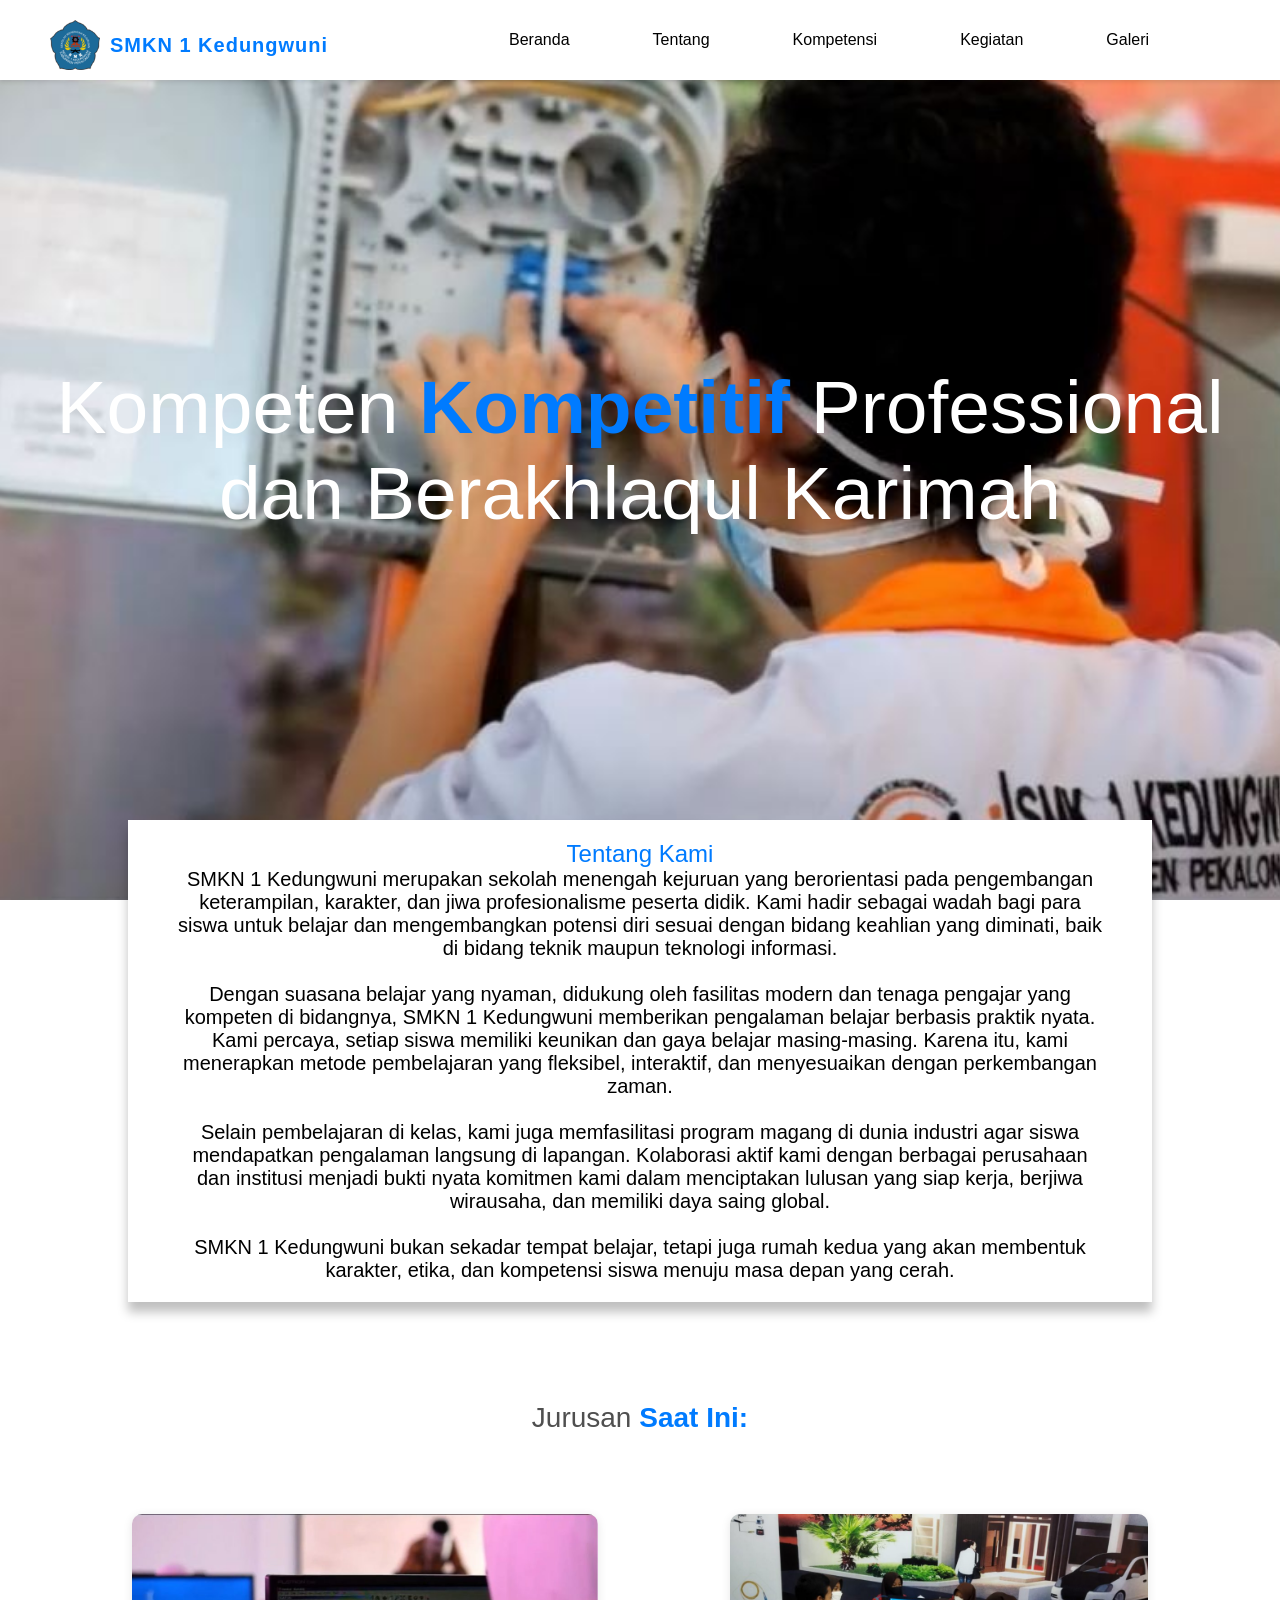
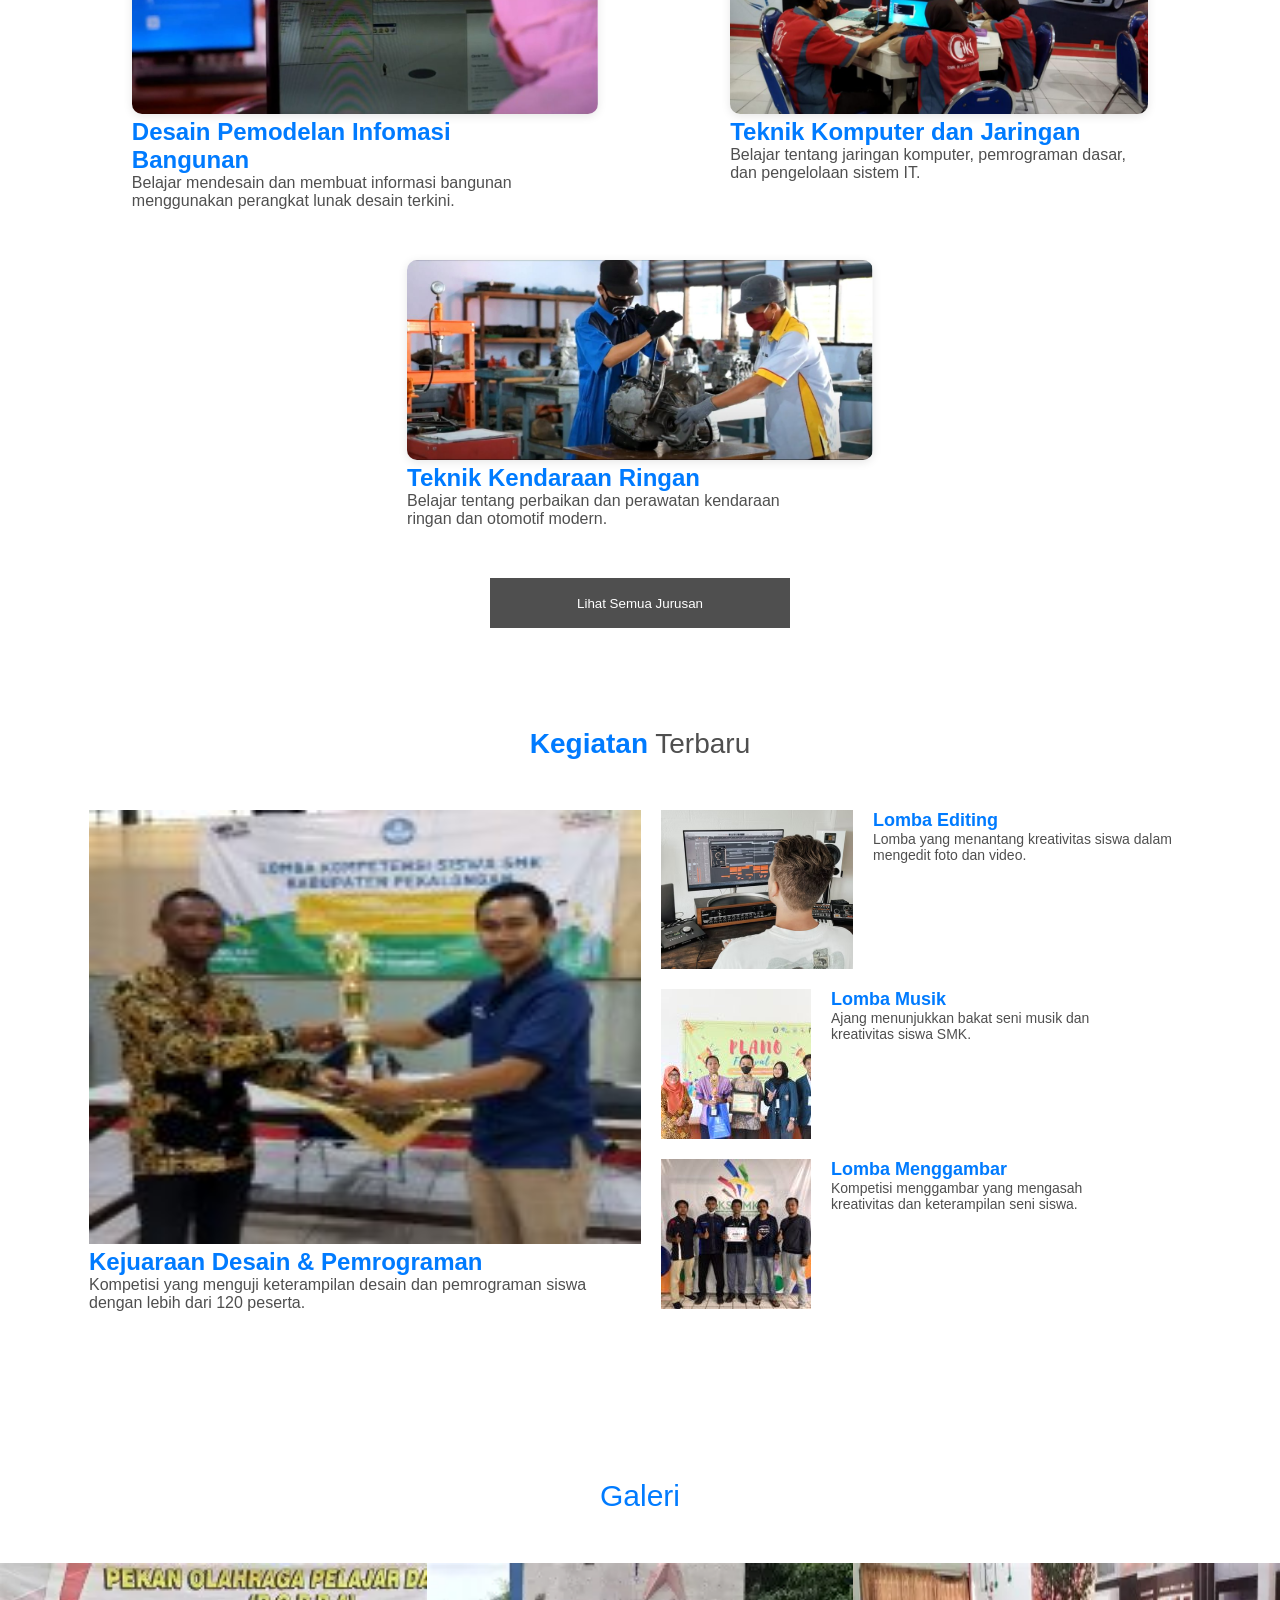
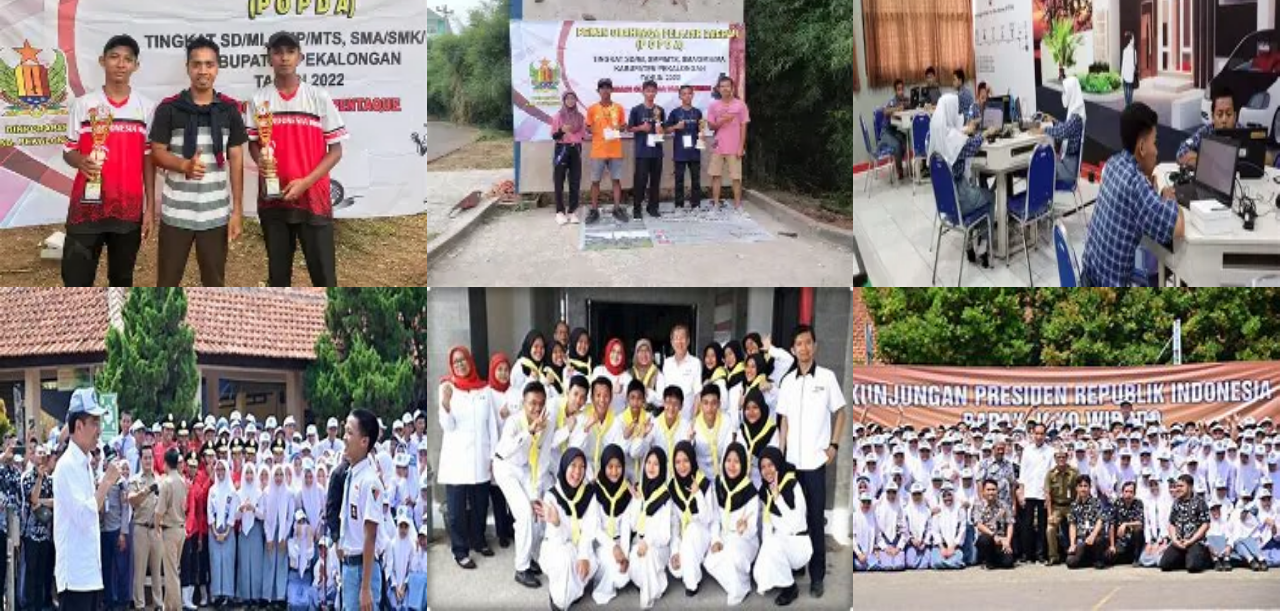
==== commit afe337cc: "Add files via upload" ====
--- a/index.html
+++ b/index.html
@@ -9,8 +9,9 @@
   </head>
   <body id="body">
     <!-- Navbar -->
-    <nav style="display: flex; justify-content: start; align-items: center;>
+    <nav>
       <div class="menu-toggle">
+        <input type="checkbox" />
         <div class="hamburger">
           <span class="menu-1"></span>
           <span class="menu-2"></span>
--- a/style.css
+++ b/style.css
@@ -397,9 +397,6 @@
   nav ul {
     width: 50%;
   }
-  nav {
-    justify-content: between;
-  }
 }
 
 @media screen and (max-width: 1200px) {
@@ -417,9 +414,6 @@
     padding-top: 20px;
     margin-left: -60px;
   }
-  nav {
-    justify-content: between;
-  }
   .side-1 img,
   .side-2 img,
   .side-3 img {
@@ -432,9 +426,6 @@
   nav ul {
     width: 65%;
   }
-  nav {
-    justify-content: between;
-  }
   nav .logo {
     display: none;
   }
@@ -448,7 +439,7 @@
     display: flex;
   }
   nav {
-    justify-content: between;
+    justify-content: space-around;
   }
   nav ul {
     position: absolute;
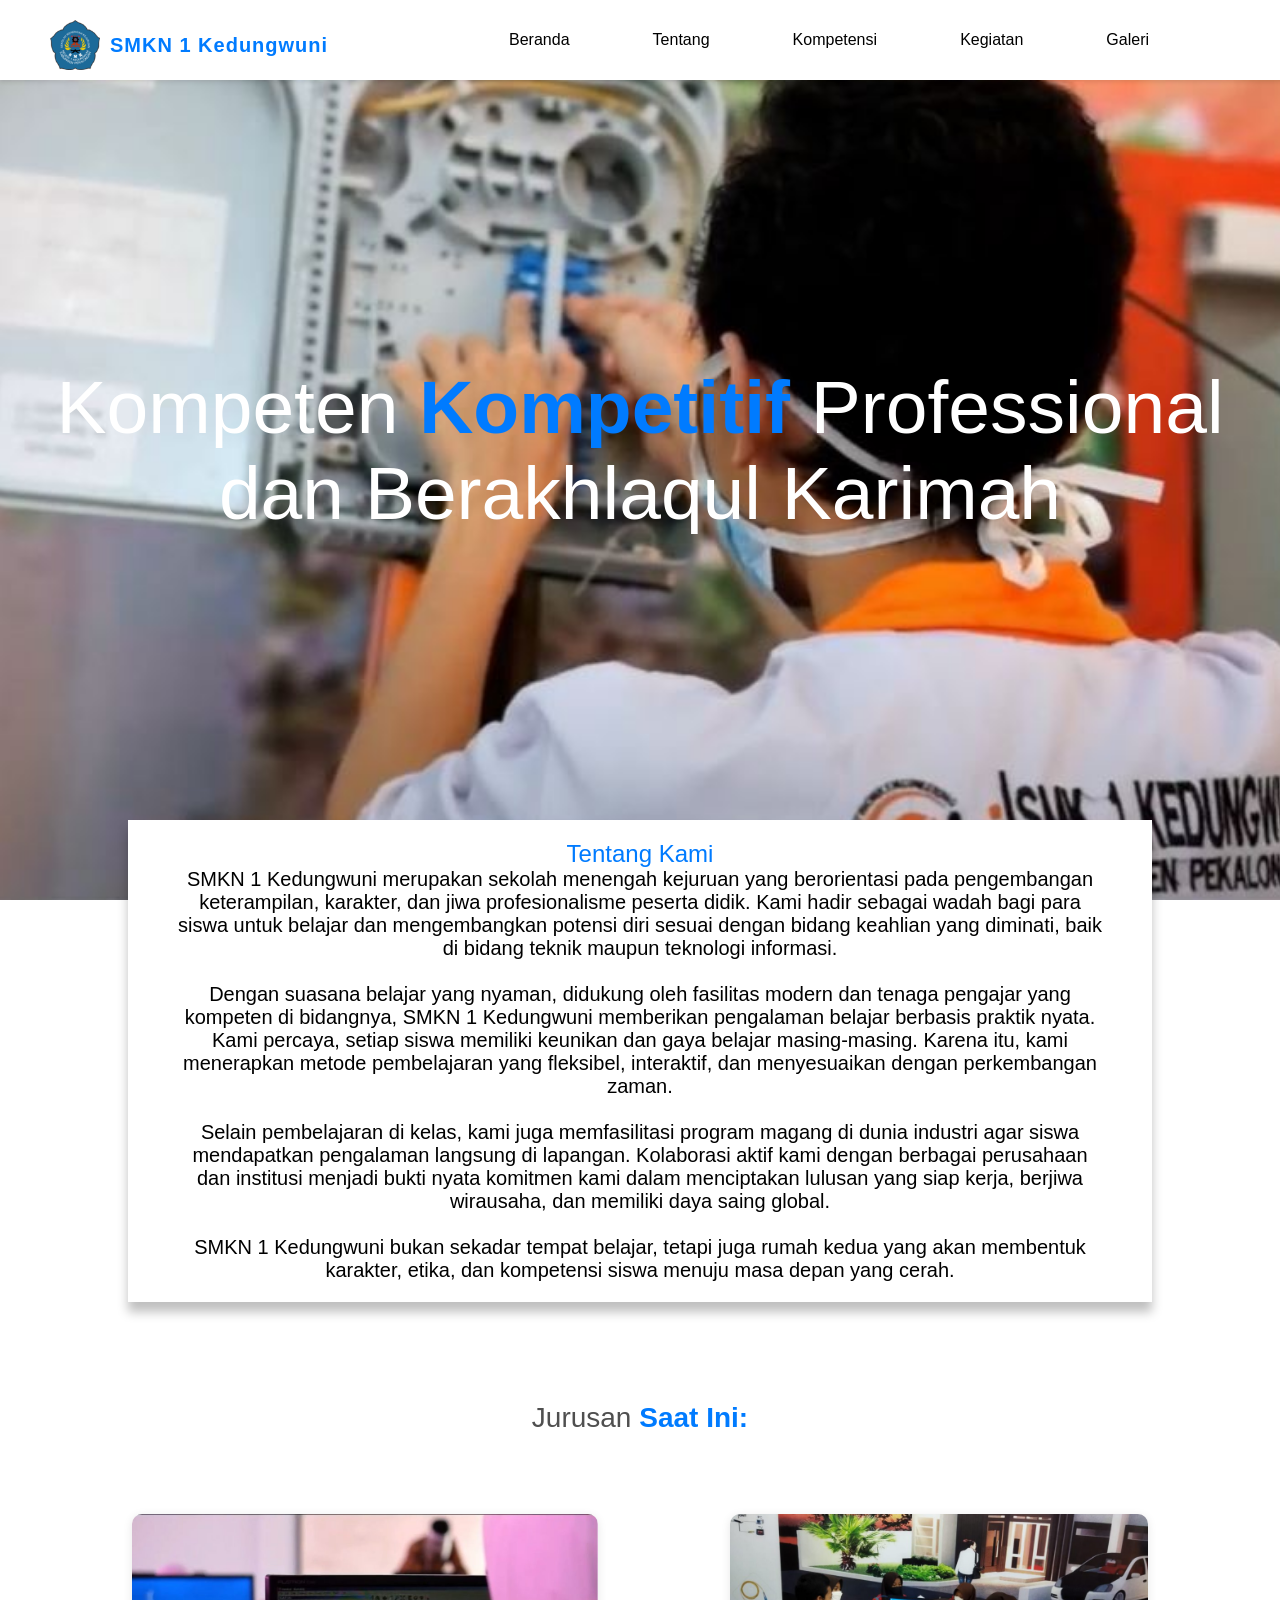
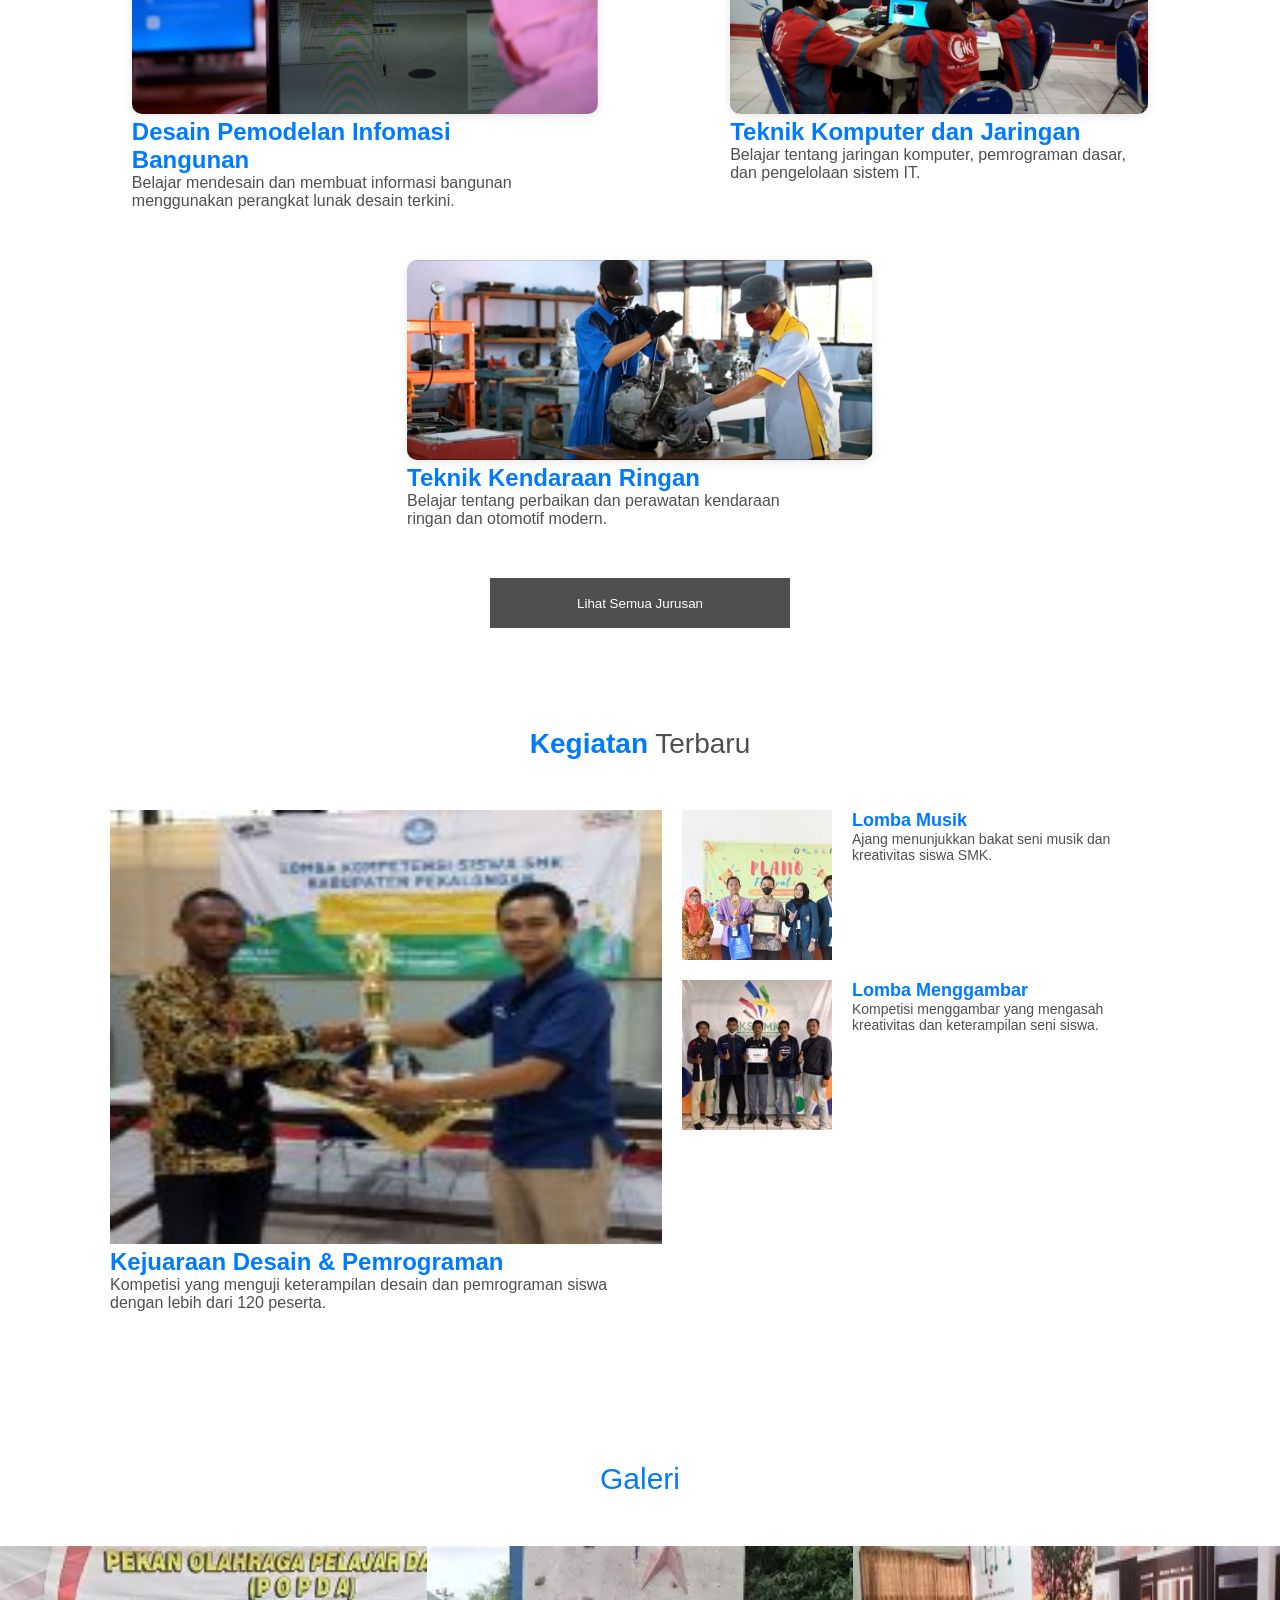
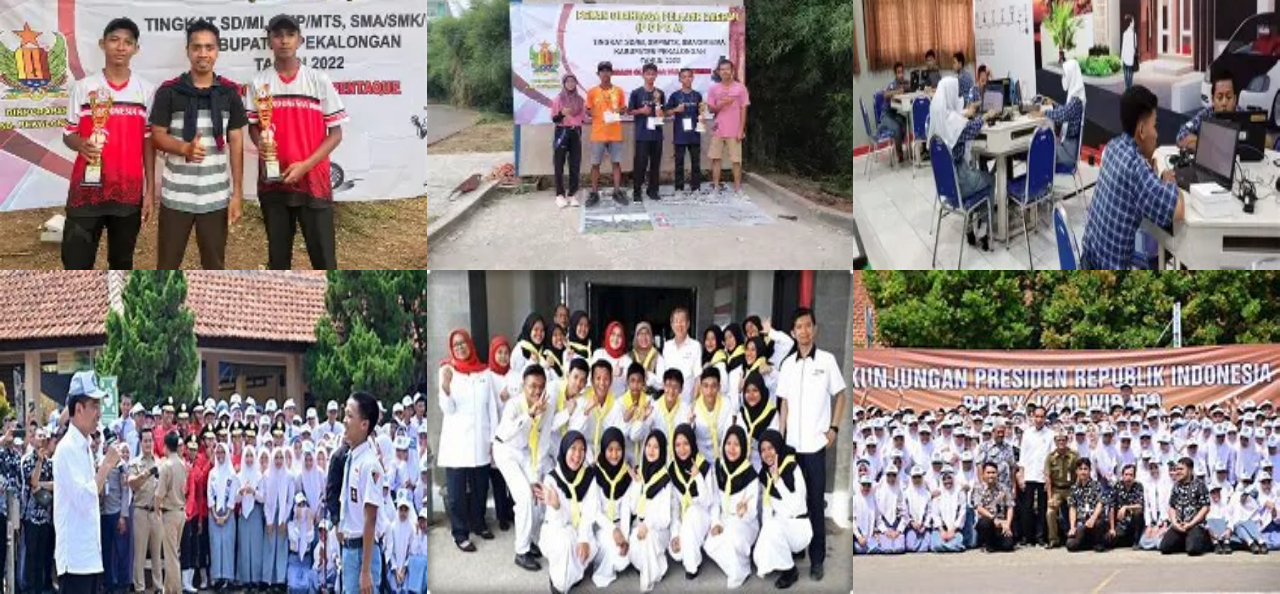
==== commit c385bdec: "Update index.html" ====
--- a/index.html
+++ b/index.html
@@ -101,13 +101,6 @@
           </div>
         </div>
         <div class="event-side">
-          <div class="side-1">
-            <img src="img/Event/event4.png" alt="" class="side-banner" />
-            <div class="side-text">
-              <h3>Lomba Editing</h3>
-              <p>Lomba yang menantang kreativitas siswa dalam mengedit foto dan video.</p>
-            </div>
-          </div>
           <div class="side-2">
             <img src="img/Event/event2.png" alt="" class="side-banner" />
             <div class="side-text">
